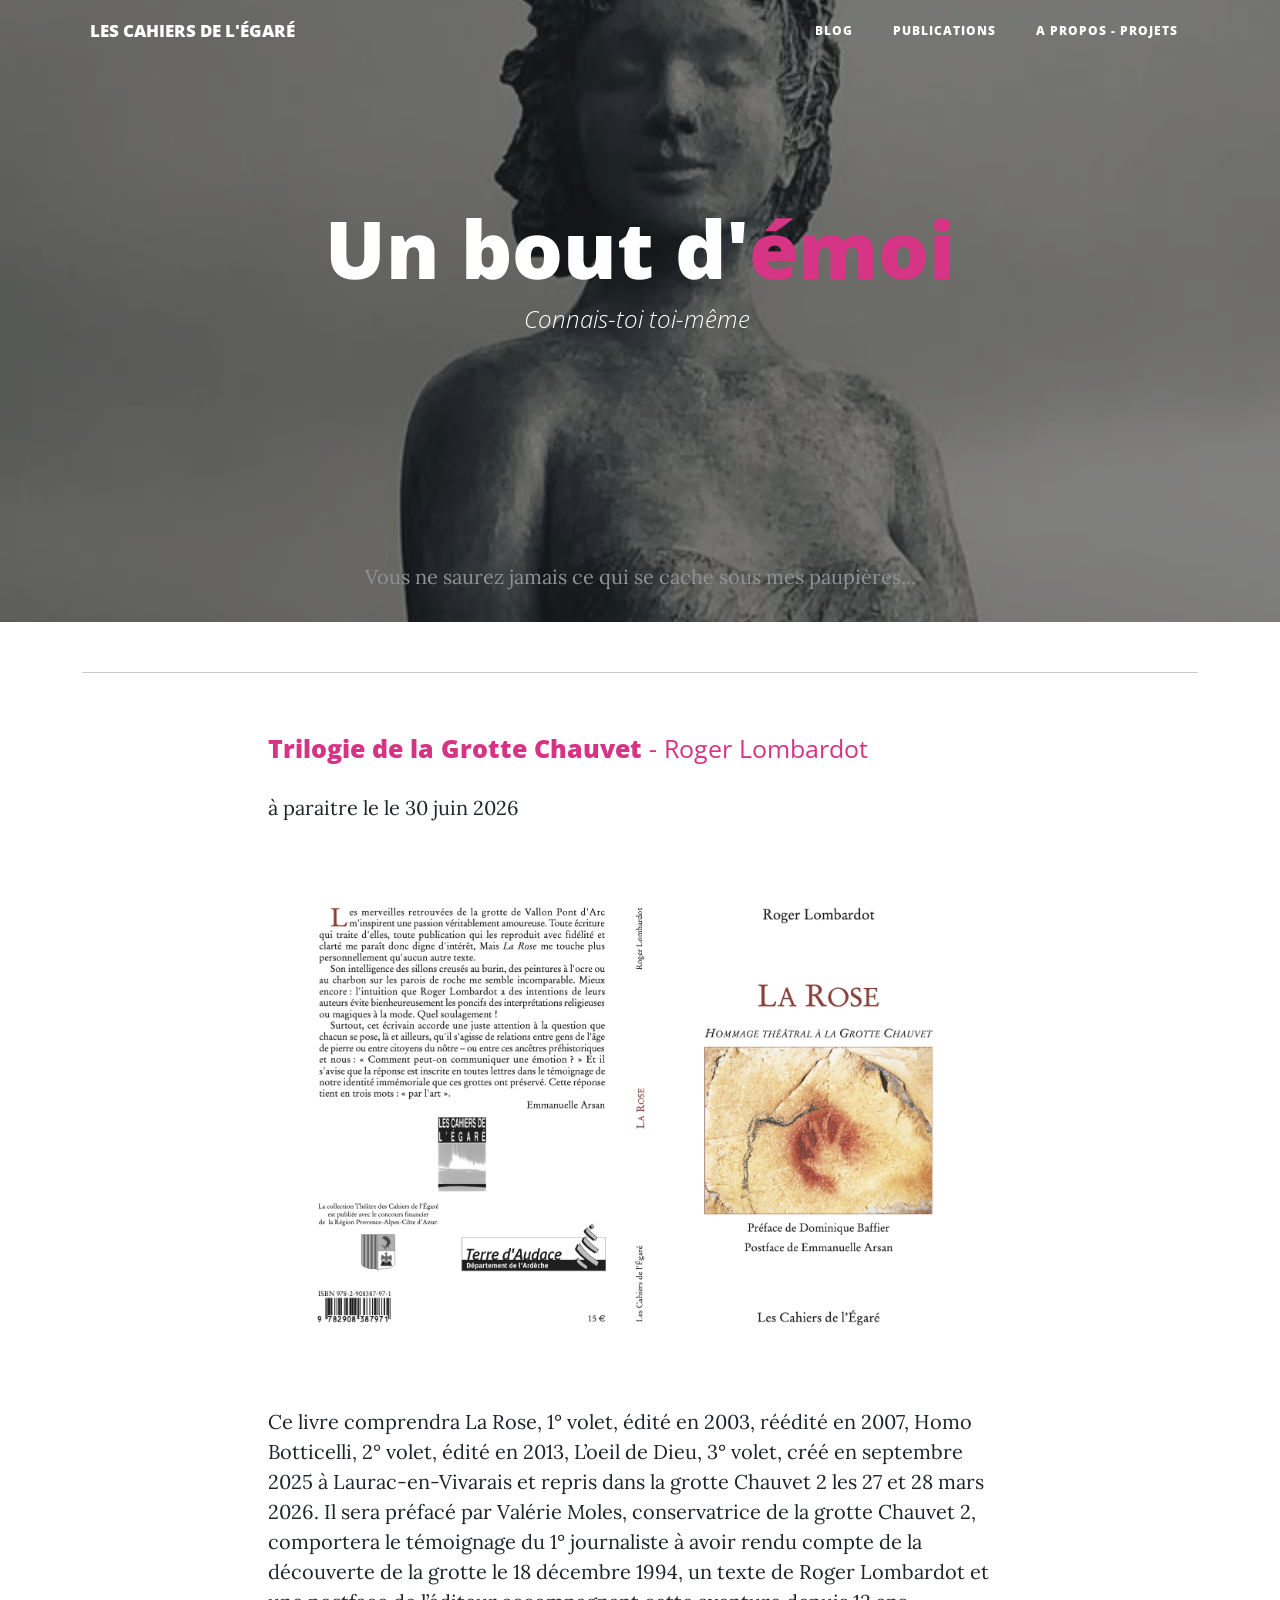
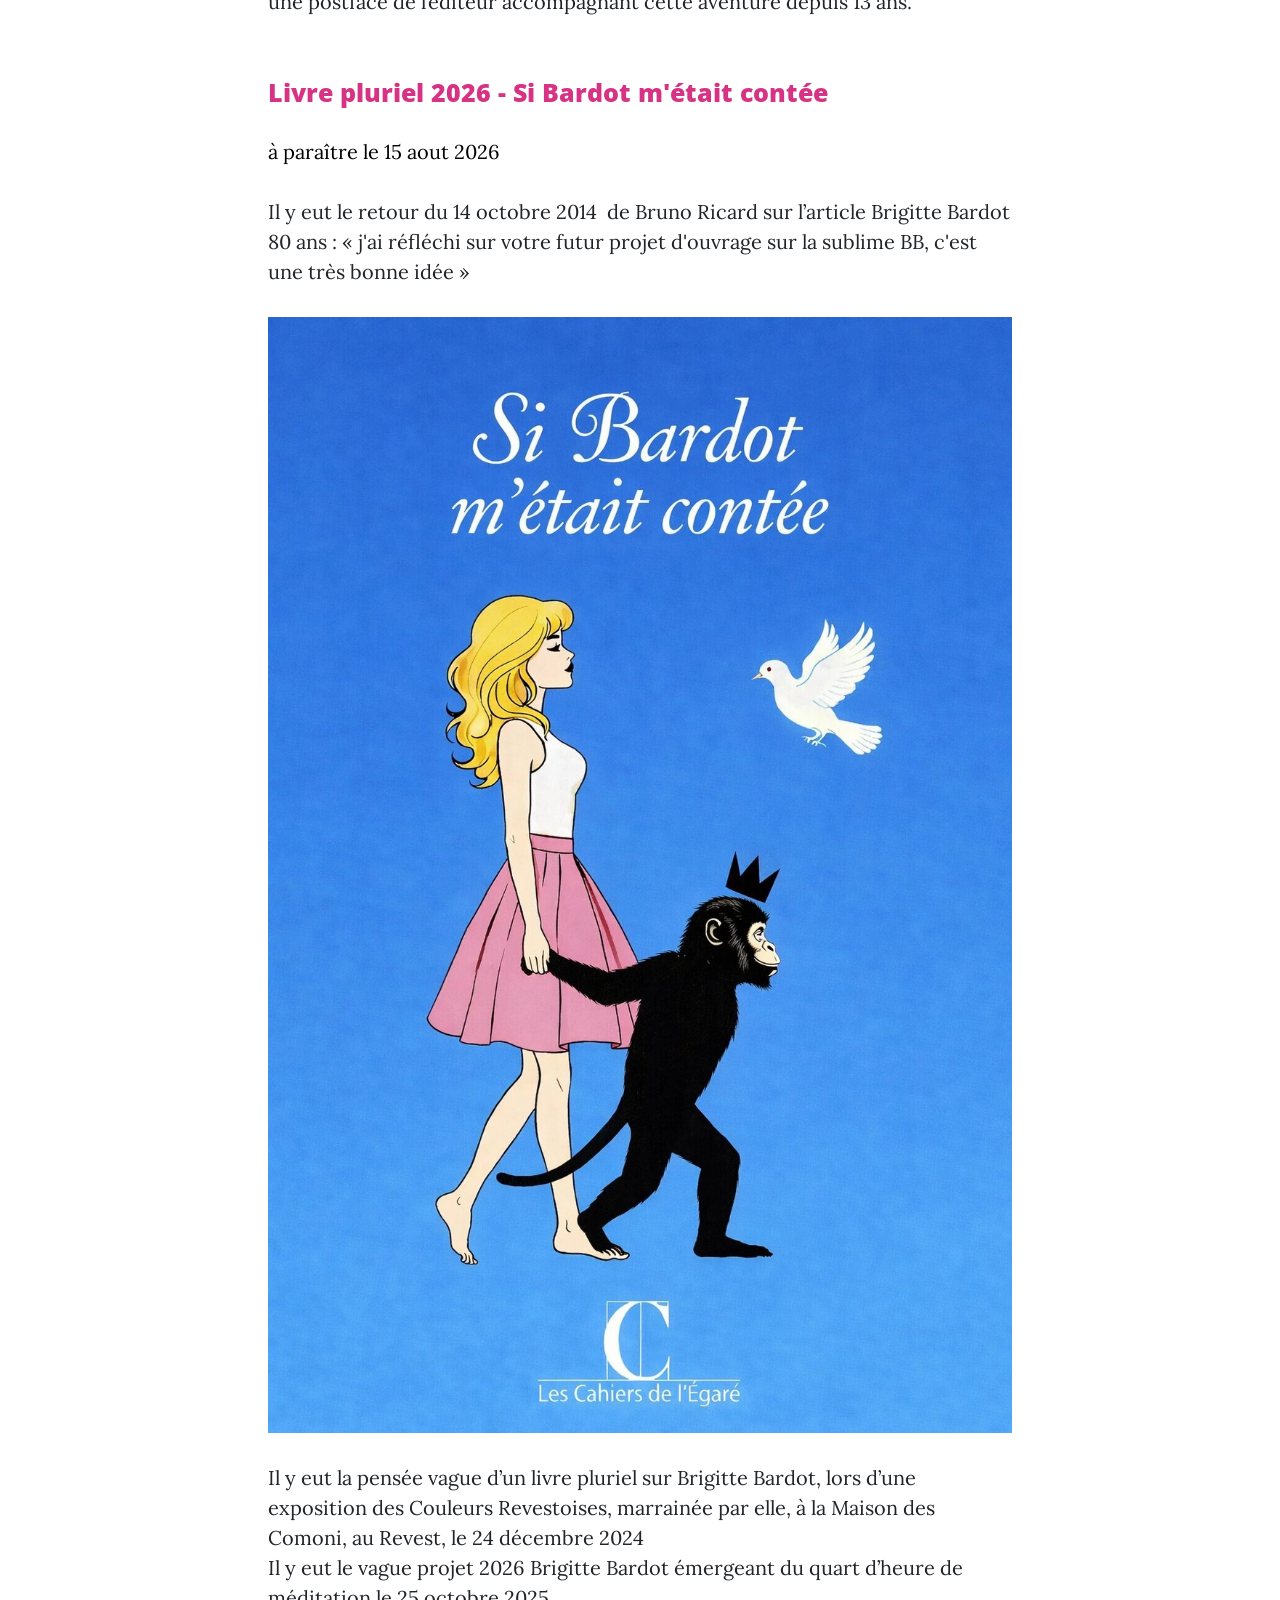
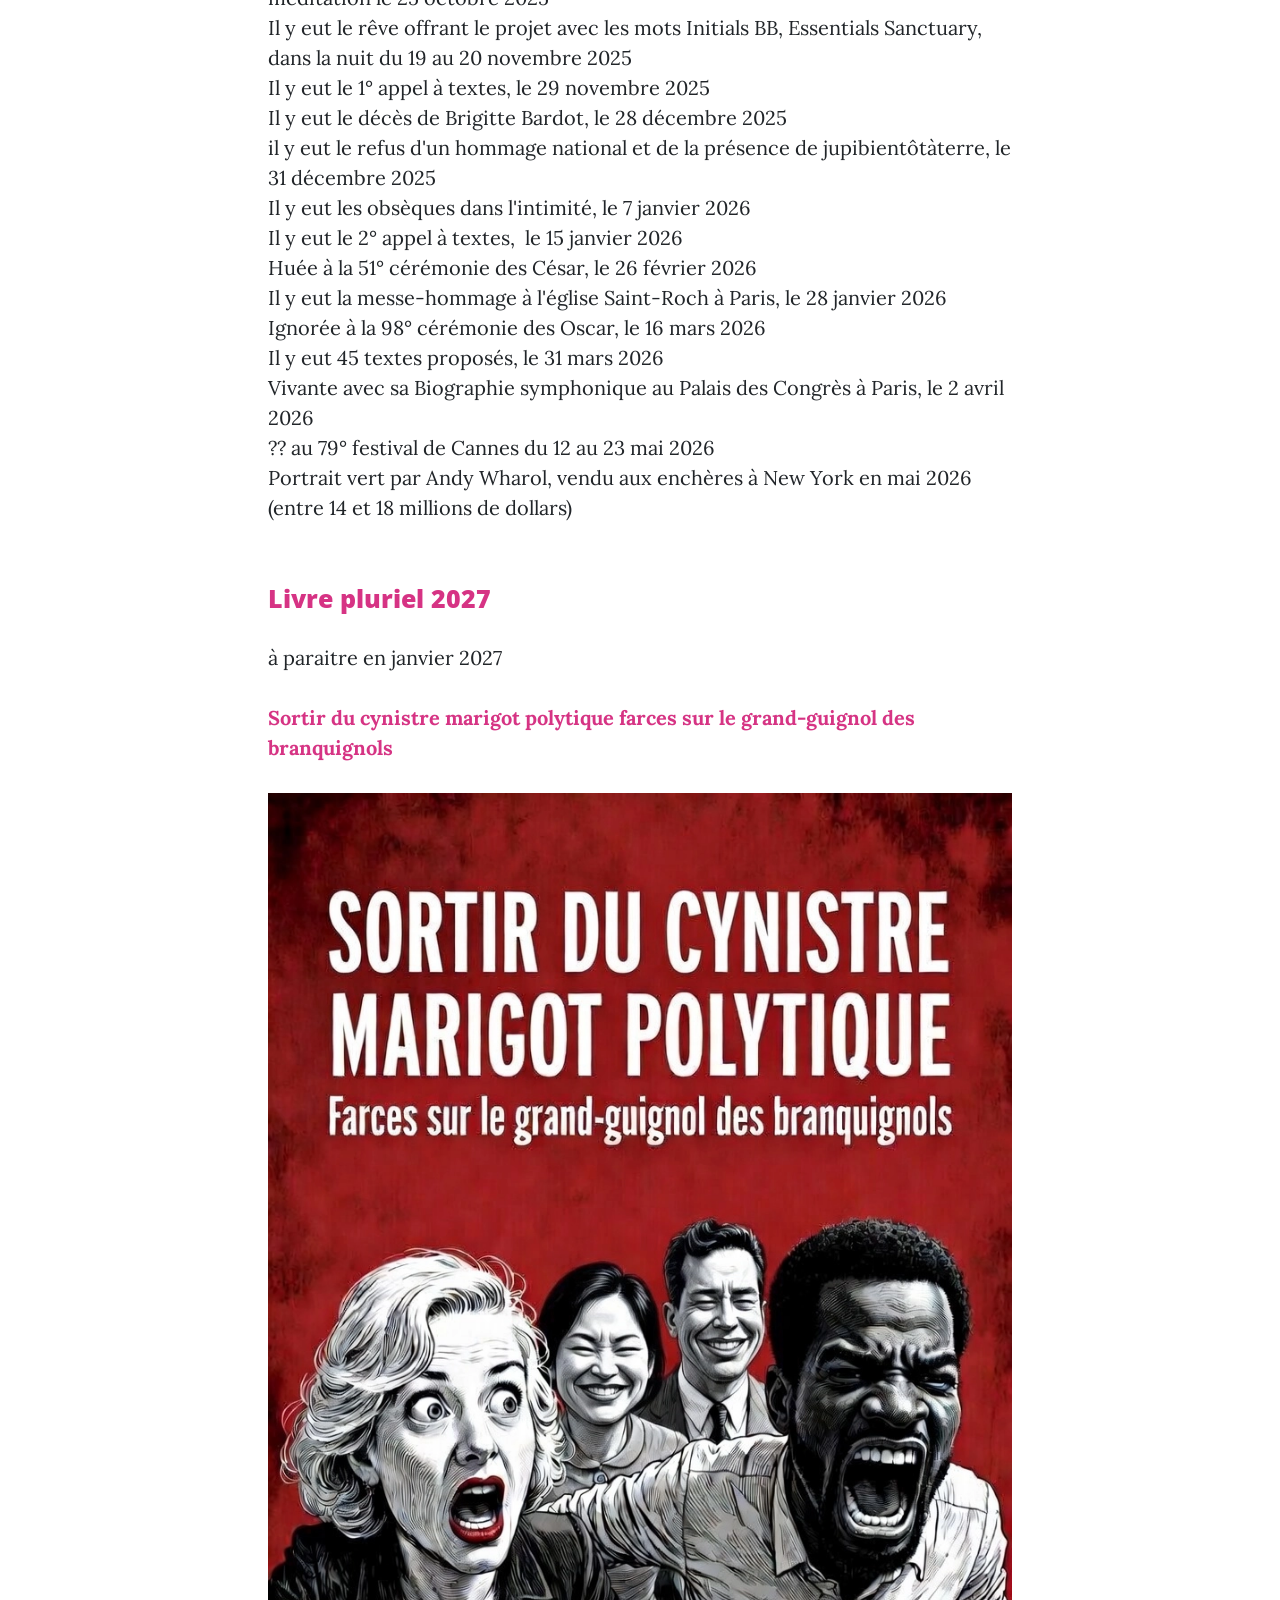
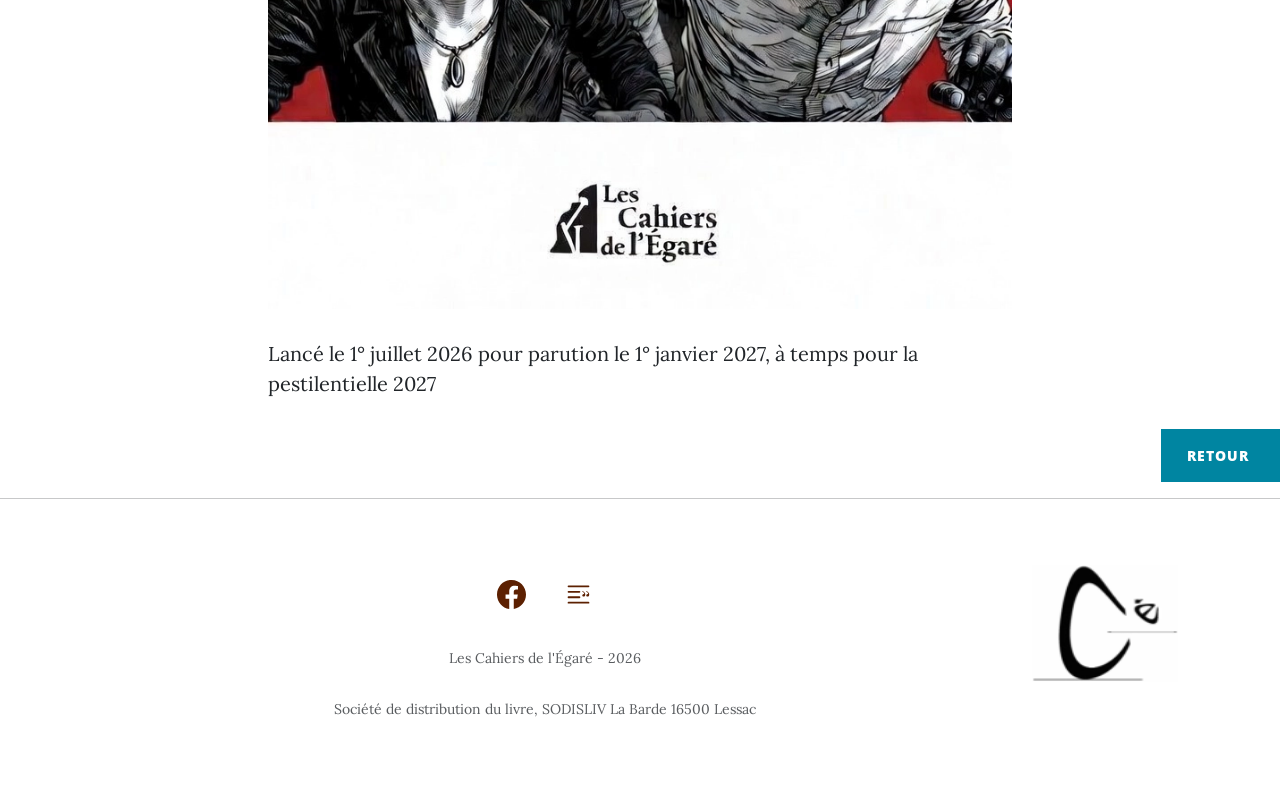
==== about-1.html @ 6542133b "Add files via upload" ====
<!DOCTYPE html>
<html data-bs-theme="light" lang="fr">

<head>
    <meta charset="utf-8">
    <meta name="viewport" content="width=device-width, initial-scale=1.0, shrink-to-fit=no">
    <title>À propos - Les Cahiers de l'Égaré</title>
    <meta name="description" content="Un bout d'émoi">
    <link rel="icon" type="image/svg+xml" sizes="161x150" href="assets/img/favicon_512.svg">
    <link rel="stylesheet" href="assets/bootstrap/css/bootstrap.min.css">
    <link rel="stylesheet" href="https://fonts.googleapis.com/css?family=Open+Sans:300italic,400italic,600italic,700italic,800italic,400,300,600,700,800&amp;display=swap">
    <link rel="stylesheet" href="https://fonts.googleapis.com/css?family=Lora:400,700,400italic,700italic&amp;display=swap">
    <link rel="stylesheet" href="assets/fonts/font-awesome.min.css">
    <link rel="stylesheet" href="assets/css/animate.min.css">
</head>

<body>
    <nav class="navbar navbar-expand-lg fixed-top" id="mainNav">
        <div class="container"><a class="navbar-brand ps-2 me-4 pe-2" href="index.html" style="width: 265px;font-size: 17px;">LES CAHIERS DE L'ÉGARÉ</a><button class="navbar-toggler" data-bs-toggle="collapse" data-bs-target="#navbarResponsive" aria-controls="navbarResponsive" aria-expanded="false" aria-label="Toggle navigation"><i class="fa fa-bars"></i></button>
            <div class="collapse navbar-collapse" id="navbarResponsive">
                <ul class="navbar-nav ms-auto">
                    <li class="nav-item"><a class="nav-link" href="/index.html"><span style="color: rgb(251, 251, 251); background-color: rgba(180, 35, 107, 0);">Blog</span></a></li>
                    <li class="nav-item"><a class="nav-link" href="/post.html"><span style="background-color: rgba(180, 35, 107, 0);">PUBLICATIONS</span></a></li>
                    <li class="nav-item"><a class="nav-link" href="/about.html"><span style="background-color: rgba(180, 35, 107, 0);">A PROPOS&nbsp;- projets</span></a></li>
                </ul>
            </div>
        </div>
    </nav>
    <header class="masthead" style="background-image: url('assets/img/apropos.webp');">
        <div class="overlay"></div>
        <div class="container">
            <div class="row">
                <div class="col-md-10 col-lg-8 position-relative mx-auto">
                    <div class="site-heading">
                        <h1>Un bout d'<span style="color: rgb(214, 52, 132);">émoi</span></h1><span class="subheading"><em>Connais-toi toi-même</em>&nbsp;</span>
                    </div>
                </div>
            </div>
            <div class="row">
                <div class="col-md-10 col-lg-8 mx-auto">
                    <p style="text-align: center;color: var(--bs-light-bg-subtle);"><span style="color: rgb(255, 255, 255);">Vous ne saurez jamais ce qui se cache sous mes paupières...</span></p>
                </div>
            </div>
        </div>
    </header>
    <div class="container">
        <hr>
        <div class="col-md-10 col-lg-8 mx-auto">
            <h2 class="section-heading" style="font-size: 25px;color: var(--bs-pink);"><strong>Trilogie de la Grotte Chauvet </strong><span style="font-weight: normal !important;">-&nbsp;Roger Lombardot</span></h2>
            <p>à paraitre le le 30 juin 2026</p><a href="#"><img class="img-fluid" src="assets/img/larose.webp"></a>
            <p>Ce livre comprendra La Rose, 1° volet, édité en 2003, réédité en 2007, Homo Botticelli, 2° volet, édité en 2013, L’oeil de Dieu, 3° volet, créé en septembre 2025 à Laurac-en-Vivarais et repris dans la grotte Chauvet 2 les 27 et 28 mars 2026. Il sera préfacé par Valérie Moles, conservatrice de la grotte Chauvet 2, comportera le témoignage du 1° journaliste à avoir rendu compte de la découverte de la grotte le 18 décembre 1994, un texte de Roger Lombardot et une postface de l’éditeur accompagnant cette aventure depuis 13 ans.</p>
        </div>
        <div class="col-md-10 col-lg-8 mx-auto">
            <h2 class="section-heading" style="font-size: 25px;color: var(--bs-pink);"><strong>Livre pluriel 2026 -&nbsp;Si Bardot m'était contée</strong></h2>
            <p><span style="color: rgb(0, 0, 0);">à paraître le 15 aout 2026</span></p>
            <p>Il y eut le retour du 14 octobre 2014&nbsp; de Bruno Ricard sur l’article Brigitte Bardot 80 ans : « j'ai réfléchi sur votre futur projet d'ouvrage sur la sublime BB, c'est une très bonne idée »</p><a href="#"><img class="img-fluid" src="assets/img/sibardotmetaitcontee.webp"></a>
            <p>Il y eut la pensée vague d’un livre pluriel sur Brigitte Bardot, lors d’une exposition des Couleurs Revestoises, marrainée par elle, à la Maison des Comoni, au Revest, le 24 décembre 2024<br>Il y eut le vague projet 2026 Brigitte Bardot émergeant du quart d’heure de méditation le 25 octobre 2025<br>Il y eut le rêve offrant le projet avec les mots Initials BB, Essentials Sanctuary, dans la nuit du 19 au 20 novembre 2025&nbsp;<br>Il y eut le 1° appel à textes, le 29 novembre 2025<br>Il y eut le décès de Brigitte Bardot, le 28 décembre 2025<br>il y eut le refus d'un hommage national et de la présence de jupibientôtàterre, le 31 décembre 2025<br>Il y eut les obsèques dans l'intimité, le 7 janvier 2026<br>Il y eut le 2° appel à textes,&nbsp; le 15 janvier 2026<br>Huée à la 51° cérémonie des César, le 26 février 2026<br>Il y eut la messe-hommage à l'église Saint-Roch à Paris, le 28 janvier 2026<br>Ignorée à la 98° cérémonie des Oscar, le 16 mars 2026<br>Il y eut 45 textes proposés, le 31 mars 2026<br>Vivante avec sa Biographie symphonique au Palais des Congrès à Paris, le 2 avril 2026<br>?? au 79° festival de Cannes du 12 au 23 mai 2026<br>Portrait vert par Andy Wharol, vendu aux enchères à New York en mai 2026 (entre 14 et 18 millions de dollars)</p>
        </div>
        <div class="col-md-10 col-lg-8 mx-auto">
            <h2 class="section-heading" style="font-size: 25px;color: var(--bs-pink);"><strong>Livre pluriel 2027&nbsp;&nbsp;</strong></h2>
            <p>à paraitre en janvier 2027</p>
            <p><strong><span style="color: rgb(214, 52, 132);">Sortir du cynistre marigot polytique&nbsp;farces sur le grand-guignol des branquignols</span></strong></p><a href="#"><img class="img-fluid" src="assets/img/farces4.webp"></a>
            <p>Lancé le 1° juillet 2026 pour parution le 1° janvier 2027, à temps pour la pestilentielle 2027</p>
        </div>
    </div>
    <div class="clearfix"><a class="btn btn-primary float-end" role="button" href="about.html">RETOUR&nbsp;</a></div>
    <hr>
    <footer>
        <div class="container">
            <div class="row">
                <div class="col-md-10 col-lg-8 mx-auto">
                    <ul class="list-inline text-center">
                        <li class="list-inline-item"><span class="fa-stack fa-lg"><a data-bss-hover-animate="flash" style="font-size:29px;color:#5c2001;background-color:rgba(255,255,255,0.36);" href="https://www.facebook.com/groups/255850827928567"><svg class="bi bi-facebook" xmlns="http://www.w3.org/2000/svg" width="1em" height="1em" fill="currentColor" viewBox="0 0 16 16" style="color:#5c2001;background-color:rgba(239,134,48,0);">
                                        <path d="M16 8.049c0-4.446-3.582-8.05-8-8.05C3.58 0-.002 3.603-.002 8.05c0 4.017 2.926 7.347 6.75 7.951v-5.625h-2.03V8.05H6.75V6.275c0-2.017 1.195-3.131 3.022-3.131.876 0 1.791.157 1.791.157v1.98h-1.009c-.993 0-1.303.621-1.303 1.258v1.51h2.218l-.354 2.326H9.25V16c3.824-.604 6.75-3.934 6.75-7.951"></path>
                                    </svg></a></span></li>
                        <li class="list-inline-item"><span class="fa-stack fa-lg"><a data-bss-hover-animate="flash" style="font-size:29px;color:#5c2001;background-color:rgba(255,255,255,0.36);" href="https://cahiersegare.over-blog.com" data-bs-target="https://cahiersegare.over-blog.com"><svg class="bi bi-blockquote-right" xmlns="http://www.w3.org/2000/svg" width="1em" height="1em" fill="currentColor" viewBox="0 0 16 16" style="color:#5c2001;background-color:rgba(239,134,48,0);">
                                        <path d="M2.5 3a.5.5 0 0 0 0 1h11a.5.5 0 0 0 0-1zm0 3a.5.5 0 0 0 0 1h6a.5.5 0 0 0 0-1zm0 3a.5.5 0 0 0 0 1h6a.5.5 0 0 0 0-1zm0 3a.5.5 0 0 0 0 1h11a.5.5 0 0 0 0-1zm10.113-5.373a7 7 0 0 0-.445-.275l.21-.352q.183.111.452.287.27.176.51.428.234.246.398.562.164.31.164.692 0 .54-.216.873-.217.328-.721.328-.322 0-.504-.211a.7.7 0 0 1-.188-.463q0-.345.211-.521.205-.182.569-.182h.281a1.7 1.7 0 0 0-.123-.498 1.4 1.4 0 0 0-.252-.37 2 2 0 0 0-.346-.298m-2.168 0A7 7 0 0 0 10 6.352L10.21 6q.183.111.452.287.27.176.51.428.234.246.398.562.164.31.164.692 0 .54-.216.873-.217.328-.721.328-.322 0-.504-.211a.7.7 0 0 1-.188-.463q0-.345.211-.521.206-.182.569-.182h.281a1.8 1.8 0 0 0-.117-.492 1.4 1.4 0 0 0-.258-.375 2 2 0 0 0-.346-.3z"></path>
                                    </svg></a></span></li>
                    </ul>
                    <p class="text-muted copyright">Les Cahiers de l'Égaré - 2026</p>
                    <p class="text-muted copyright">Société de distribution du livre, SODISLIV La Barde 16500 Lessac</p>
                </div>
                <div class="col col-lg-2"><img width="146" height="117" src="assets/img/logo.webp"></div>
            </div>
        </div>
    </footer>
    <script src="assets/bootstrap/js/bootstrap.min.js"></script>
    <script src="assets/js/bs-init.js"></script>
    <script src="assets/js/clean-blog.js"></script>
</body>

</html>
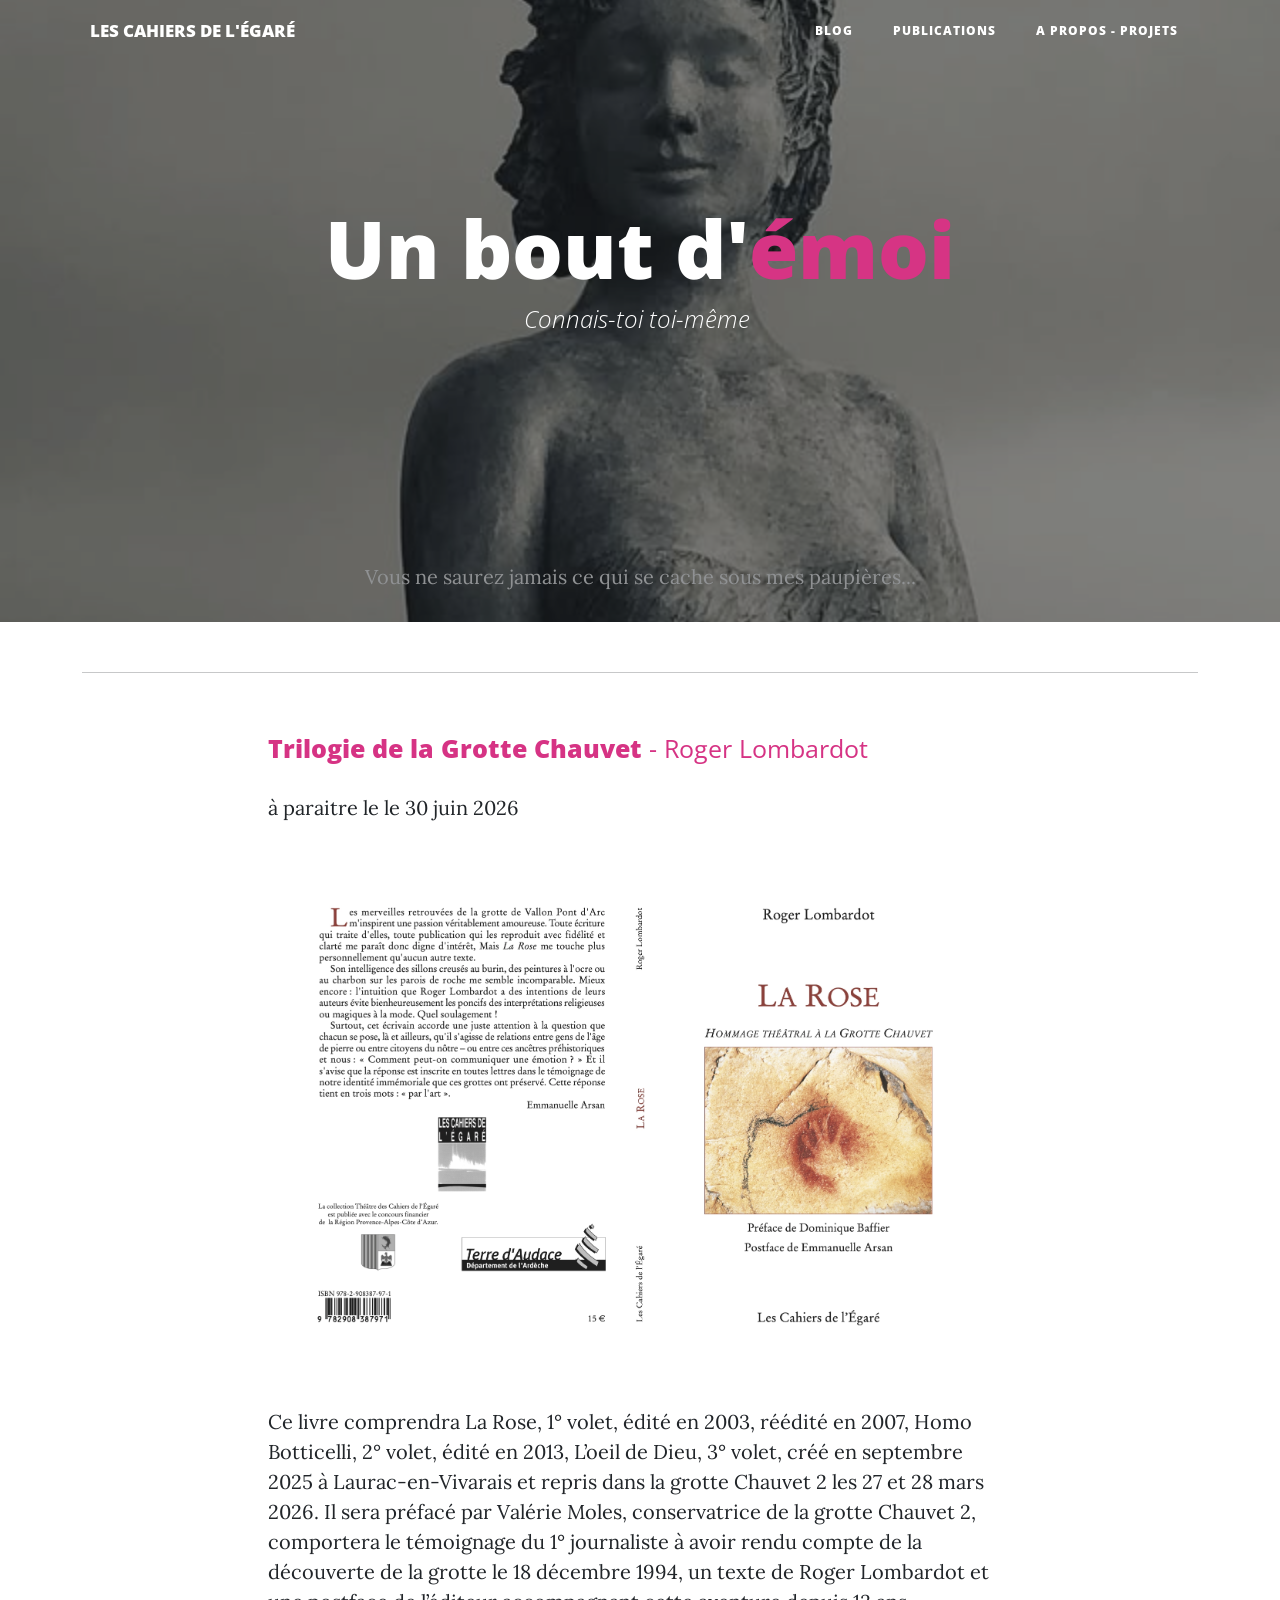
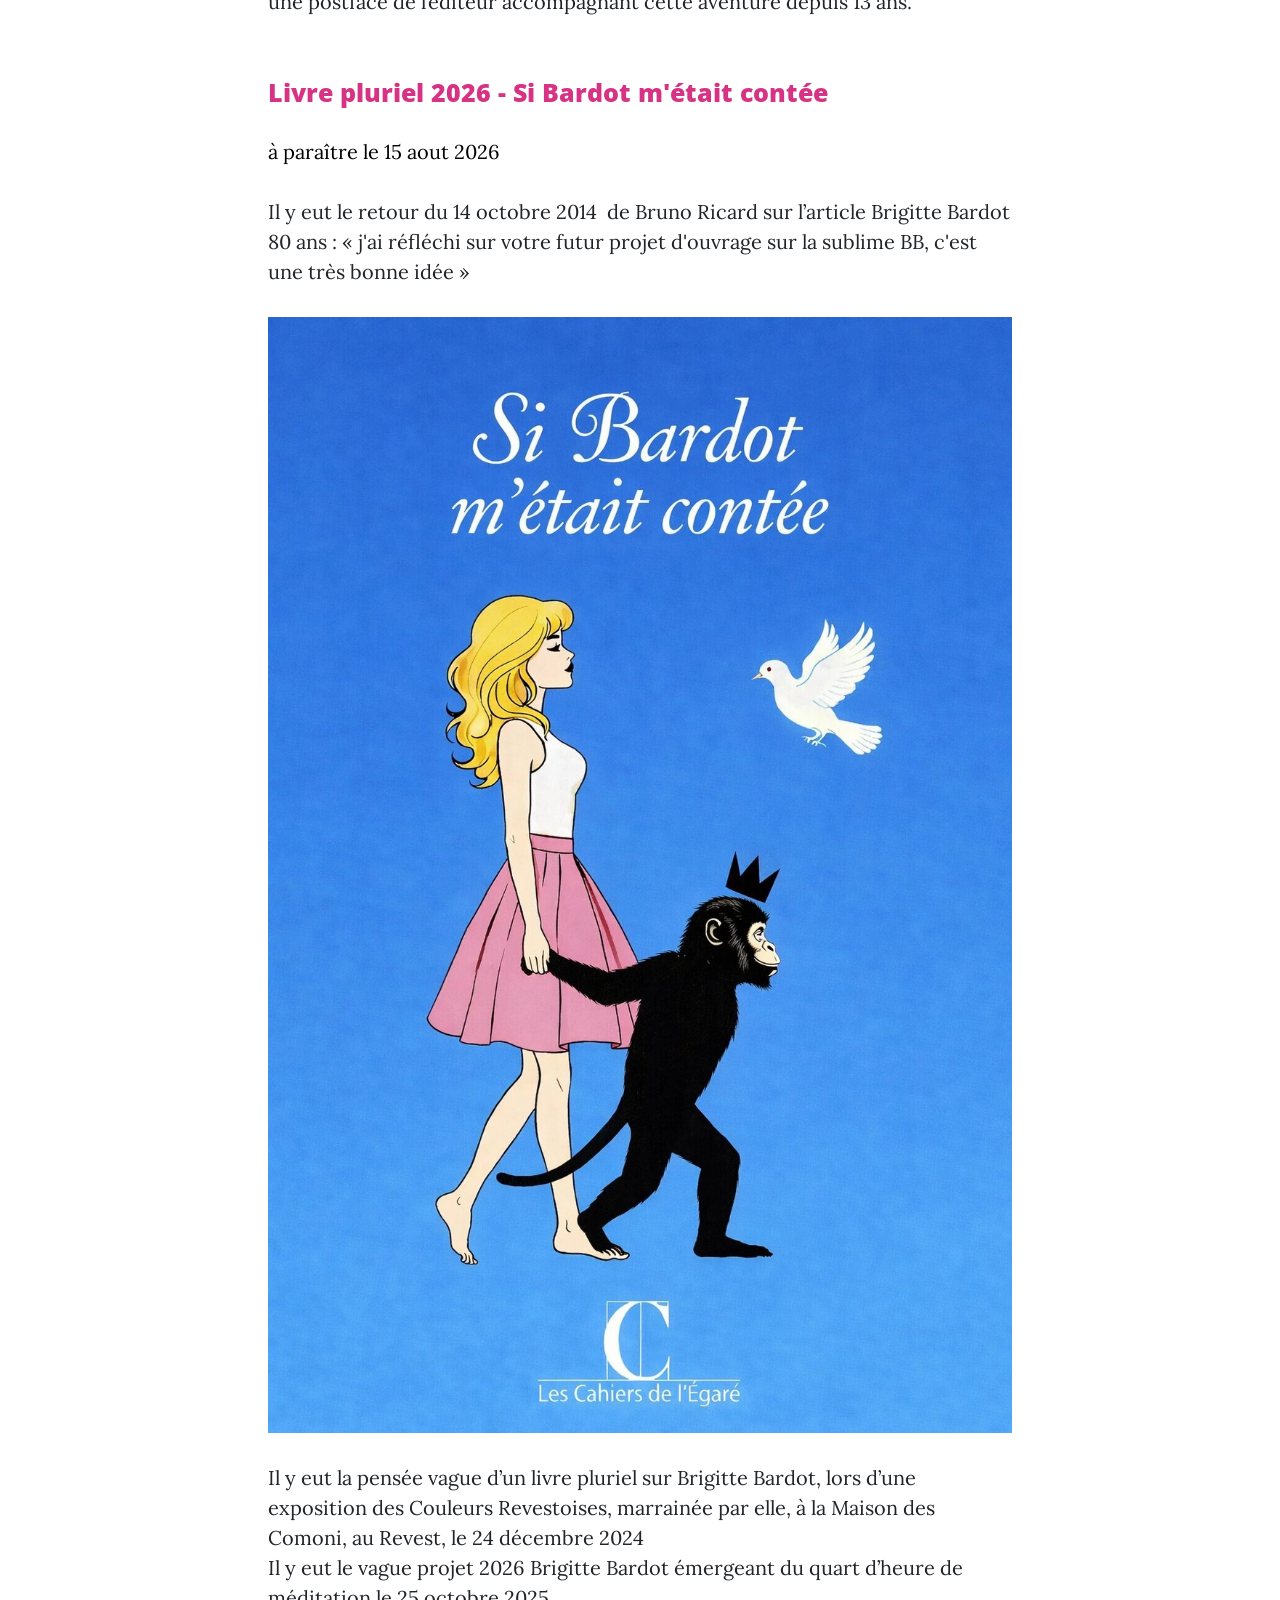
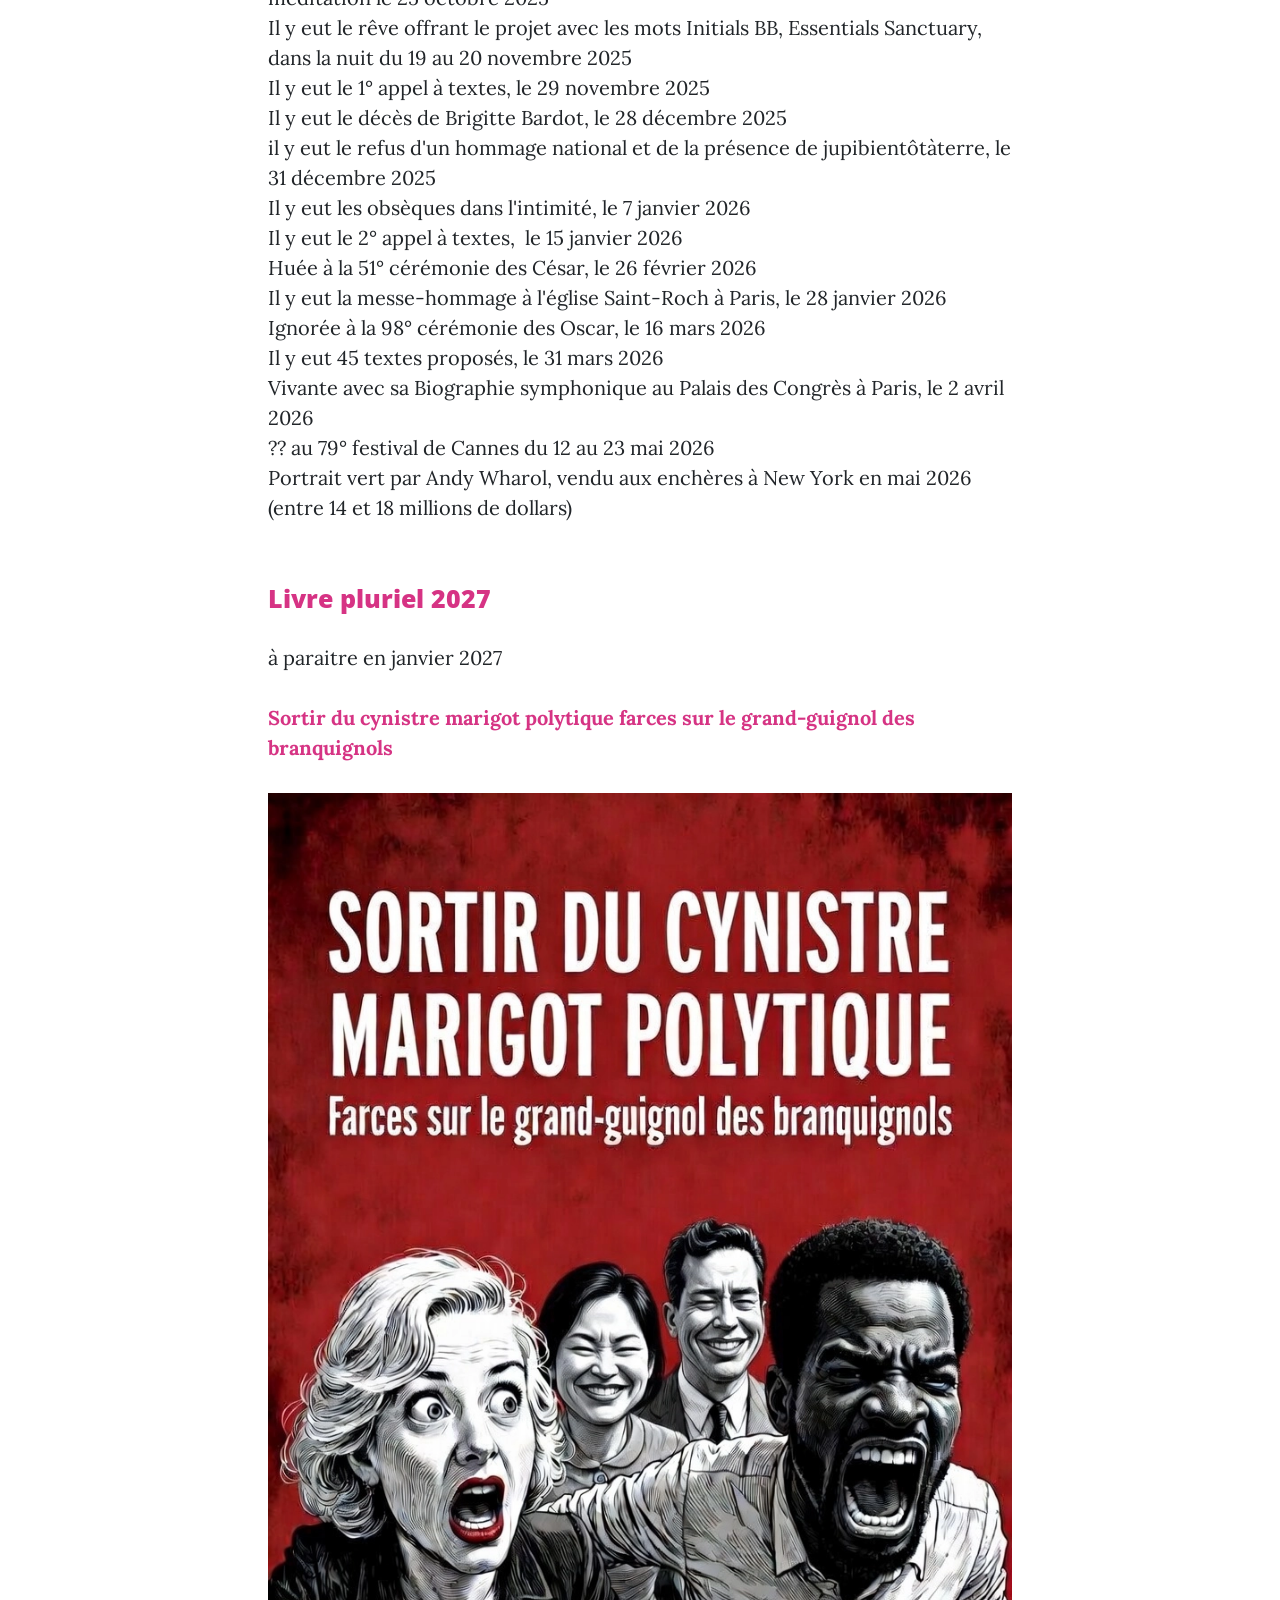
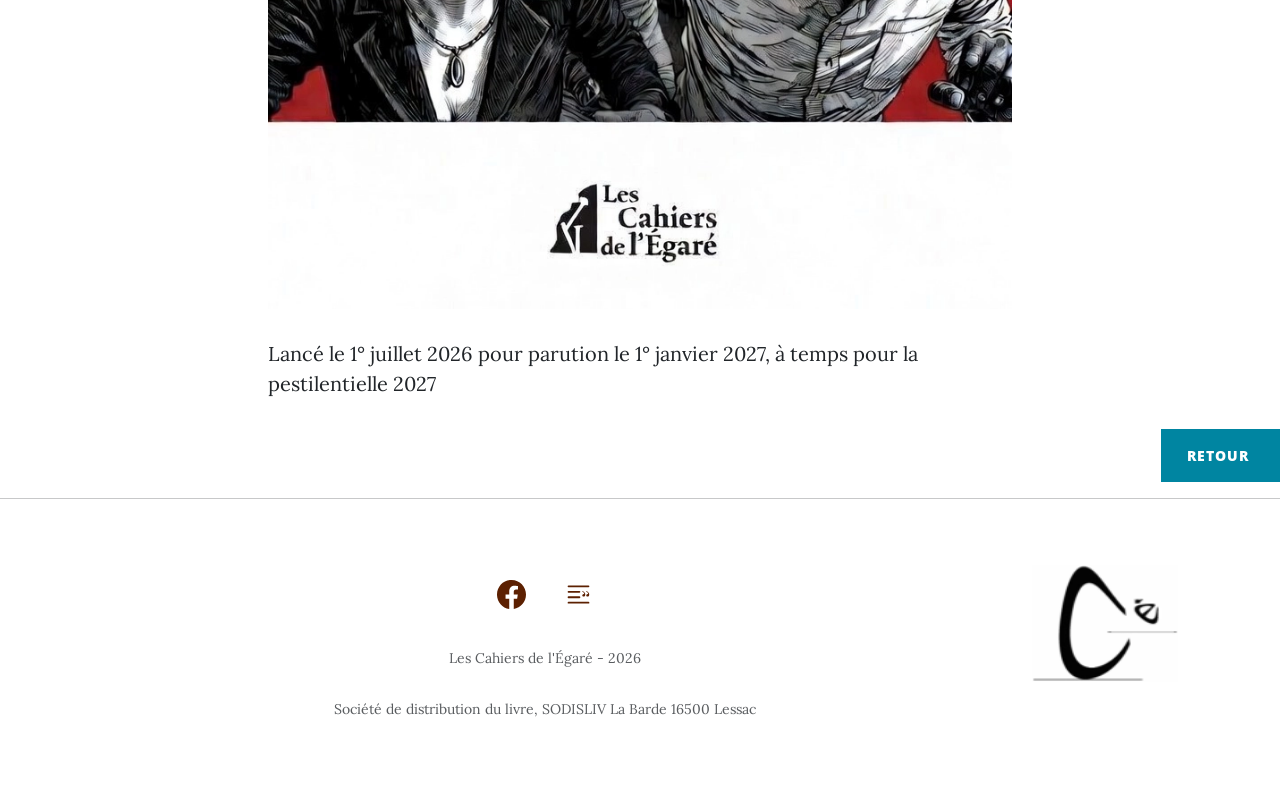
==== commit e9c2ec22: "Update about-1.html" ====
--- a/about-1.html
+++ b/about-1.html
@@ -19,7 +19,7 @@
         <div class="container"><a class="navbar-brand ps-2 me-4 pe-2" href="index.html" style="width: 265px;font-size: 17px;">LES CAHIERS DE L'ÉGARÉ</a><button class="navbar-toggler" data-bs-toggle="collapse" data-bs-target="#navbarResponsive" aria-controls="navbarResponsive" aria-expanded="false" aria-label="Toggle navigation"><i class="fa fa-bars"></i></button>
             <div class="collapse navbar-collapse" id="navbarResponsive">
                 <ul class="navbar-nav ms-auto">
-                    <li class="nav-item"><a class="nav-link" href="/index.html"><span style="color: rgb(251, 251, 251); background-color: rgba(180, 35, 107, 0);">Blog</span></a></li>
+                    <li class="nav-item"><a class="nav-link" href="/index.html"><span style="background-color: rgba(180, 35, 107, 0);">Blog</span></a></li>
                     <li class="nav-item"><a class="nav-link" href="/post.html"><span style="background-color: rgba(180, 35, 107, 0);">PUBLICATIONS</span></a></li>
                     <li class="nav-item"><a class="nav-link" href="/about.html"><span style="background-color: rgba(180, 35, 107, 0);">A PROPOS&nbsp;- projets</span></a></li>
                 </ul>
@@ -89,4 +89,4 @@
     <script src="assets/js/clean-blog.js"></script>
 </body>
 
-</html>+</html>
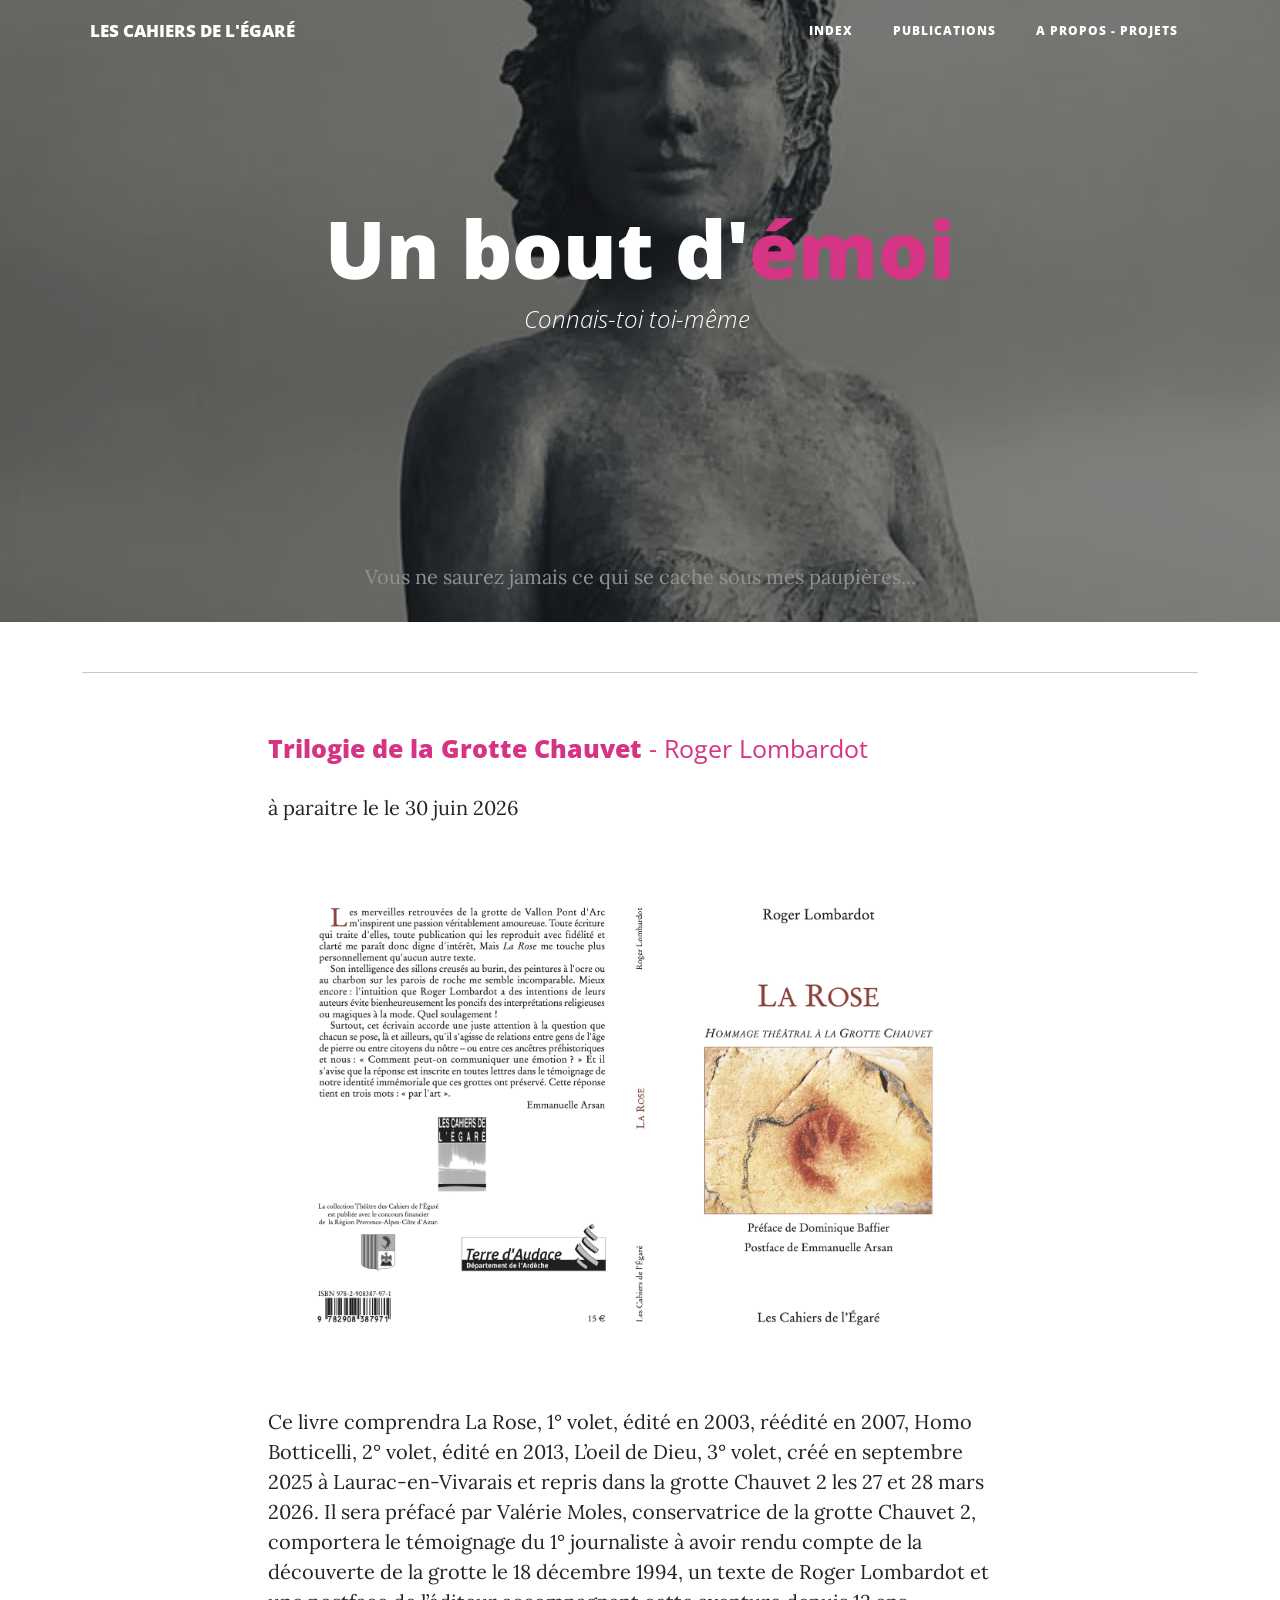
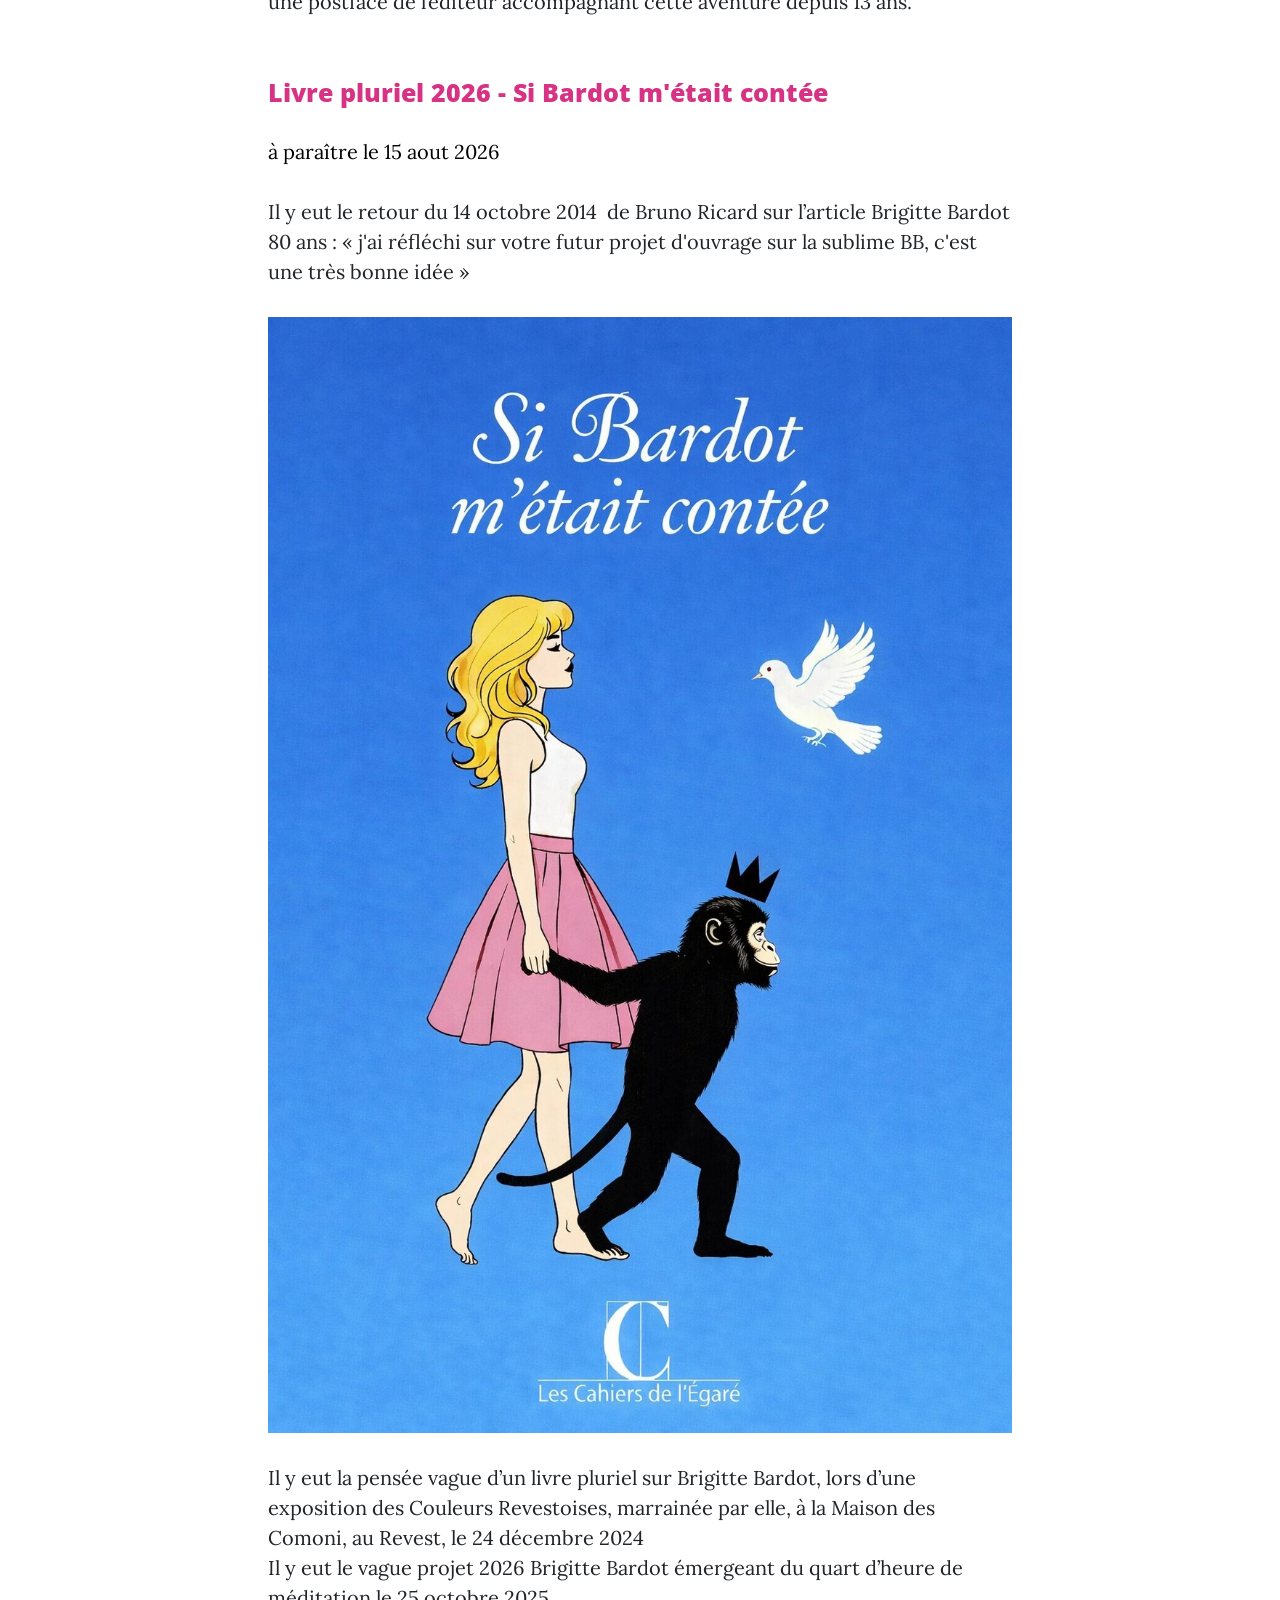
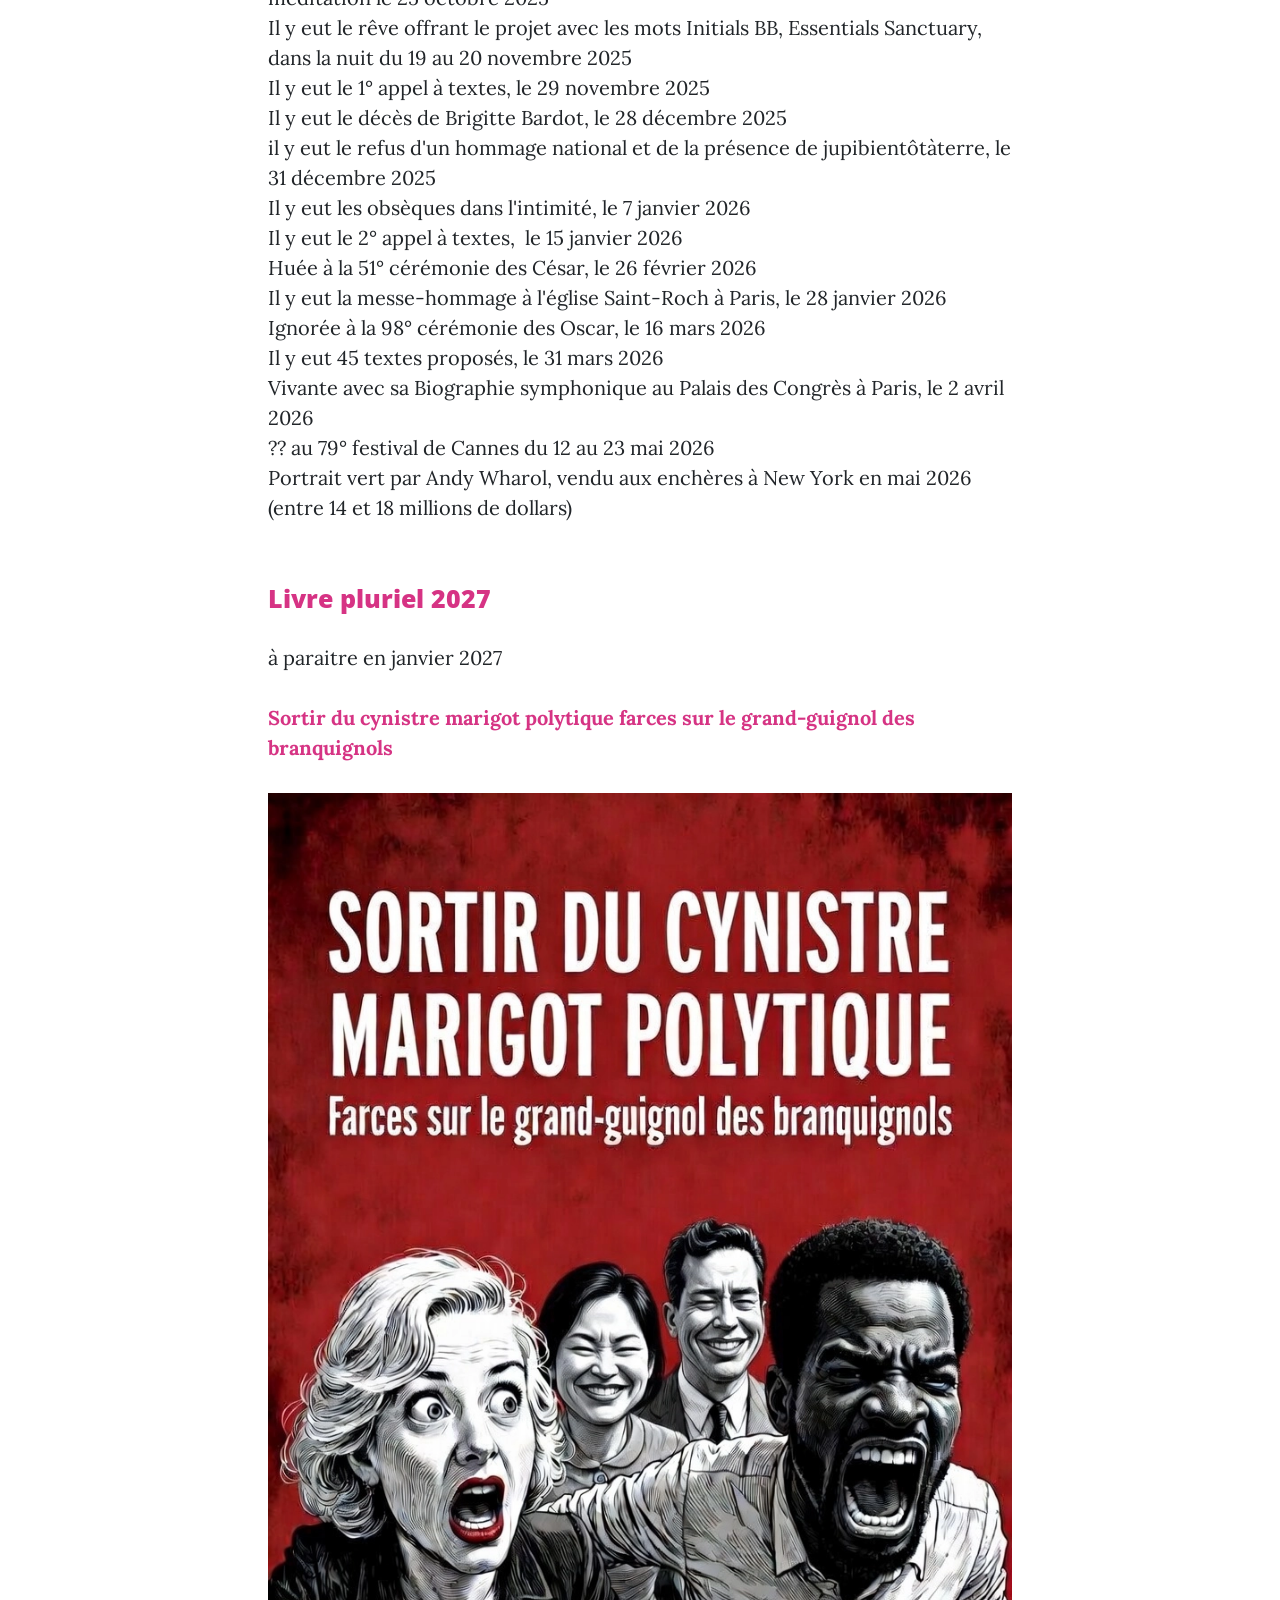
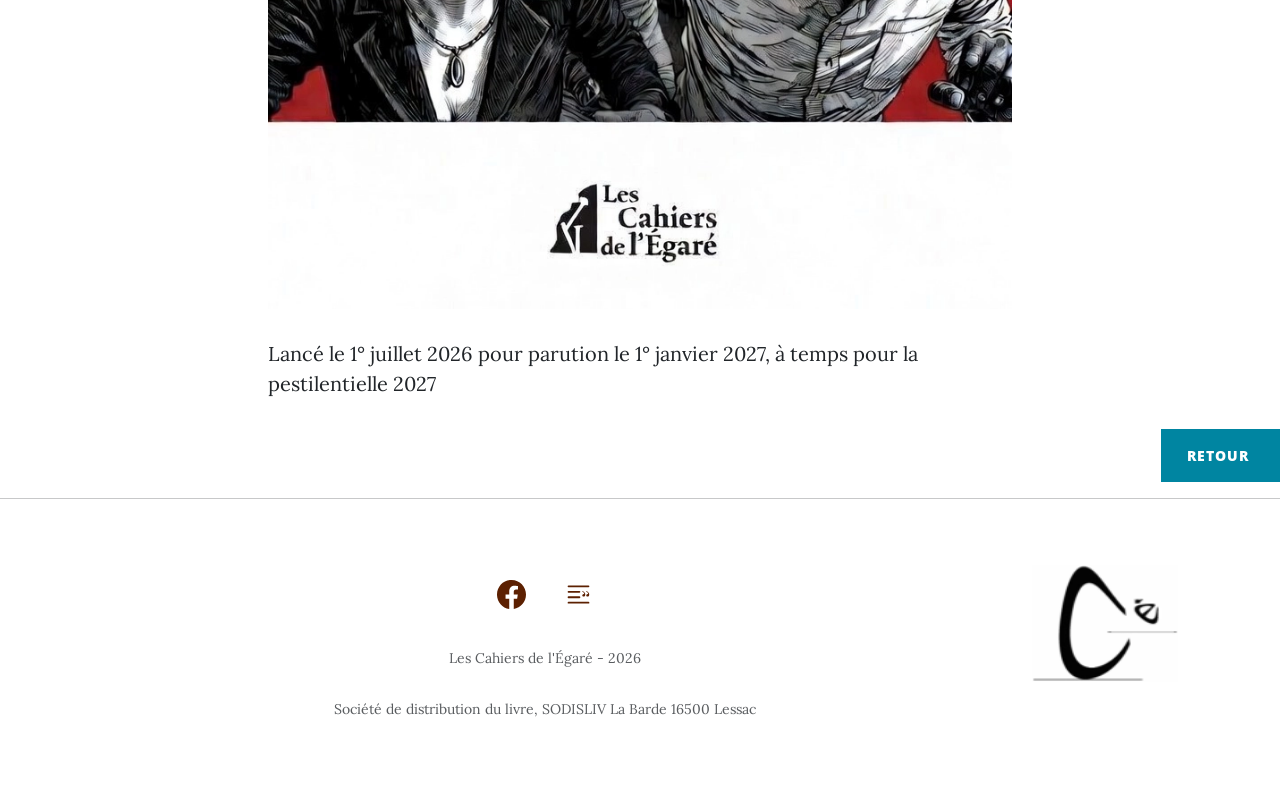
==== commit 662ca0cc: "Add files via upload" ====
--- a/about-1.html
+++ b/about-1.html
@@ -10,6 +10,7 @@
     <link rel="stylesheet" href="assets/bootstrap/css/bootstrap.min.css">
     <link rel="stylesheet" href="https://fonts.googleapis.com/css?family=Open+Sans:300italic,400italic,600italic,700italic,800italic,400,300,600,700,800&amp;display=swap">
     <link rel="stylesheet" href="https://fonts.googleapis.com/css?family=Lora:400,700,400italic,700italic&amp;display=swap">
+    <link rel="stylesheet" href="https://fonts.googleapis.com/css?family=Advent+Pro&amp;display=swap">
     <link rel="stylesheet" href="assets/fonts/font-awesome.min.css">
     <link rel="stylesheet" href="assets/css/animate.min.css">
 </head>
@@ -19,7 +20,7 @@
         <div class="container"><a class="navbar-brand ps-2 me-4 pe-2" href="index.html" style="width: 265px;font-size: 17px;">LES CAHIERS DE L'ÉGARÉ</a><button class="navbar-toggler" data-bs-toggle="collapse" data-bs-target="#navbarResponsive" aria-controls="navbarResponsive" aria-expanded="false" aria-label="Toggle navigation"><i class="fa fa-bars"></i></button>
             <div class="collapse navbar-collapse" id="navbarResponsive">
                 <ul class="navbar-nav ms-auto">
-                    <li class="nav-item"><a class="nav-link" href="/index.html"><span style="background-color: rgba(180, 35, 107, 0);">Blog</span></a></li>
+                    <li class="nav-item"><a class="nav-link" href="/index.html">INDEX</a></li>
                     <li class="nav-item"><a class="nav-link" href="/post.html"><span style="background-color: rgba(180, 35, 107, 0);">PUBLICATIONS</span></a></li>
                     <li class="nav-item"><a class="nav-link" href="/about.html"><span style="background-color: rgba(180, 35, 107, 0);">A PROPOS&nbsp;- projets</span></a></li>
                 </ul>
@@ -89,4 +90,4 @@
     <script src="assets/js/clean-blog.js"></script>
 </body>
 
-</html>
+</html>
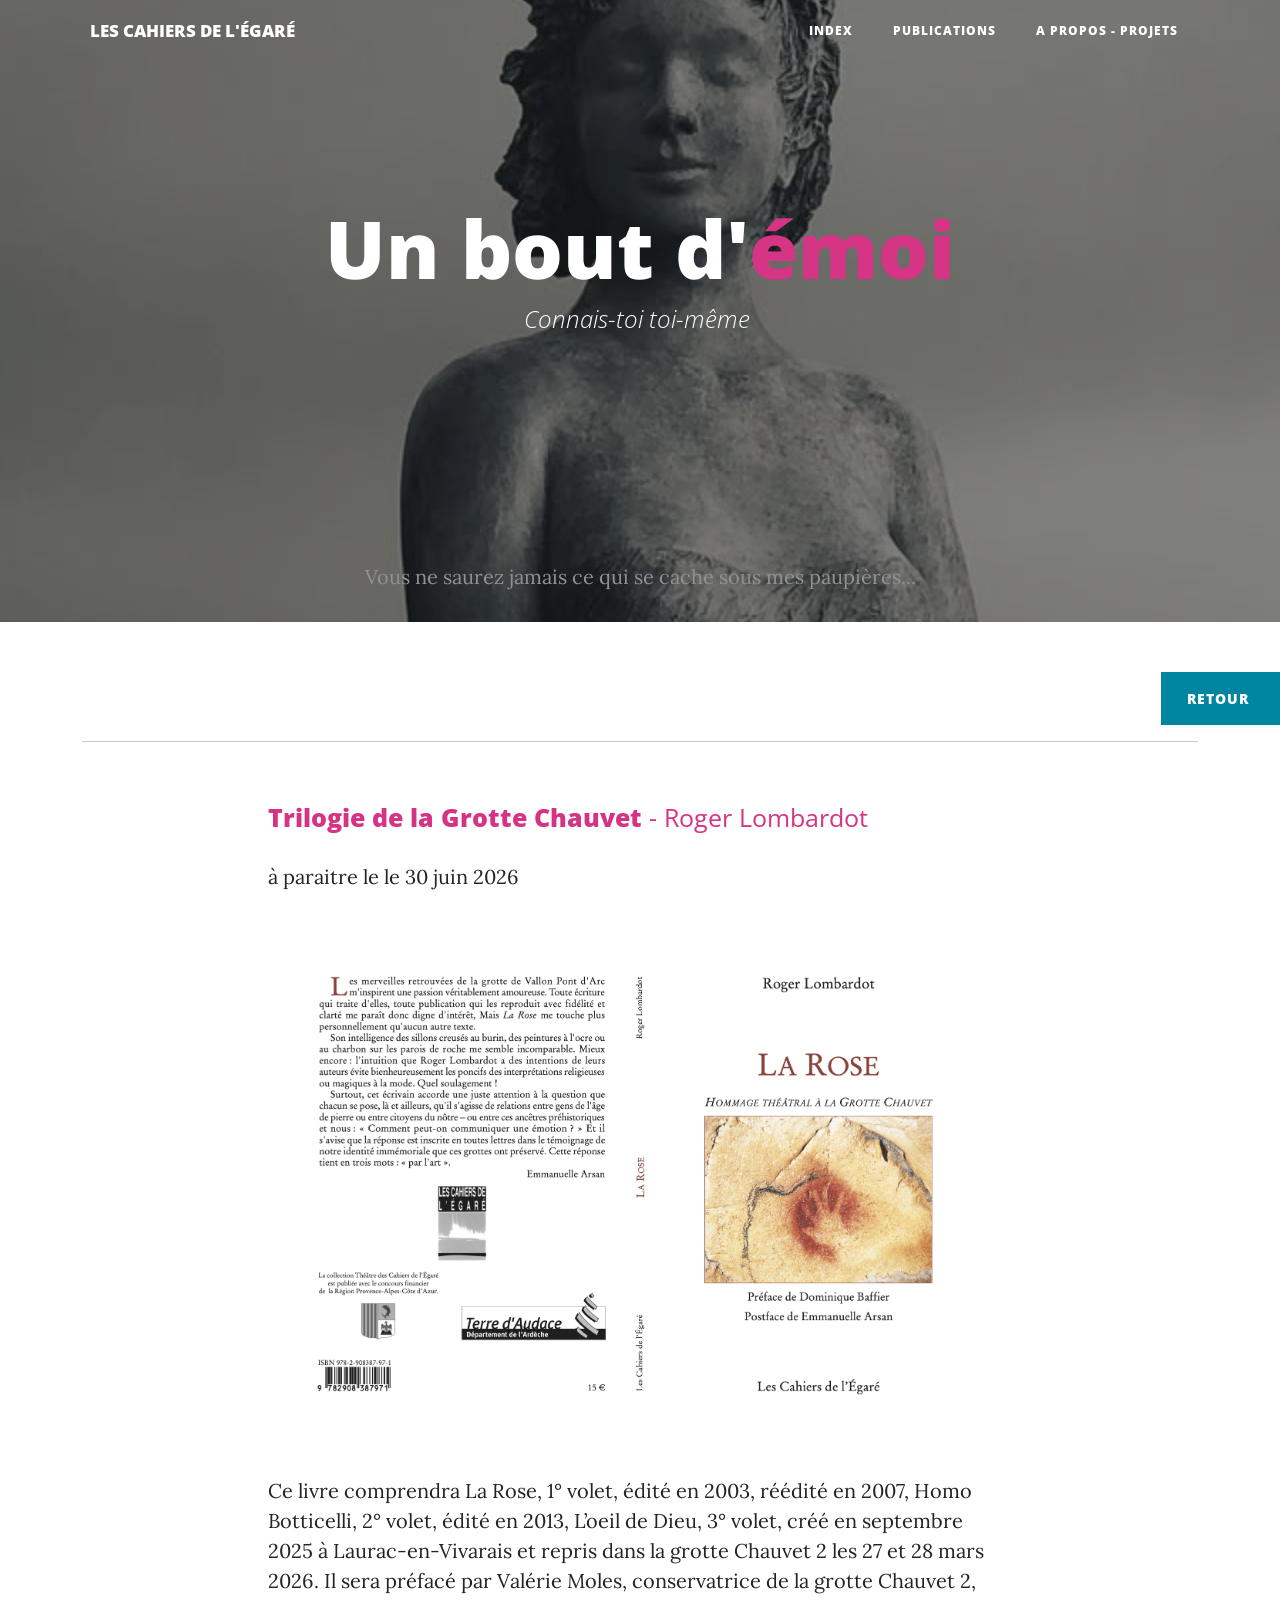
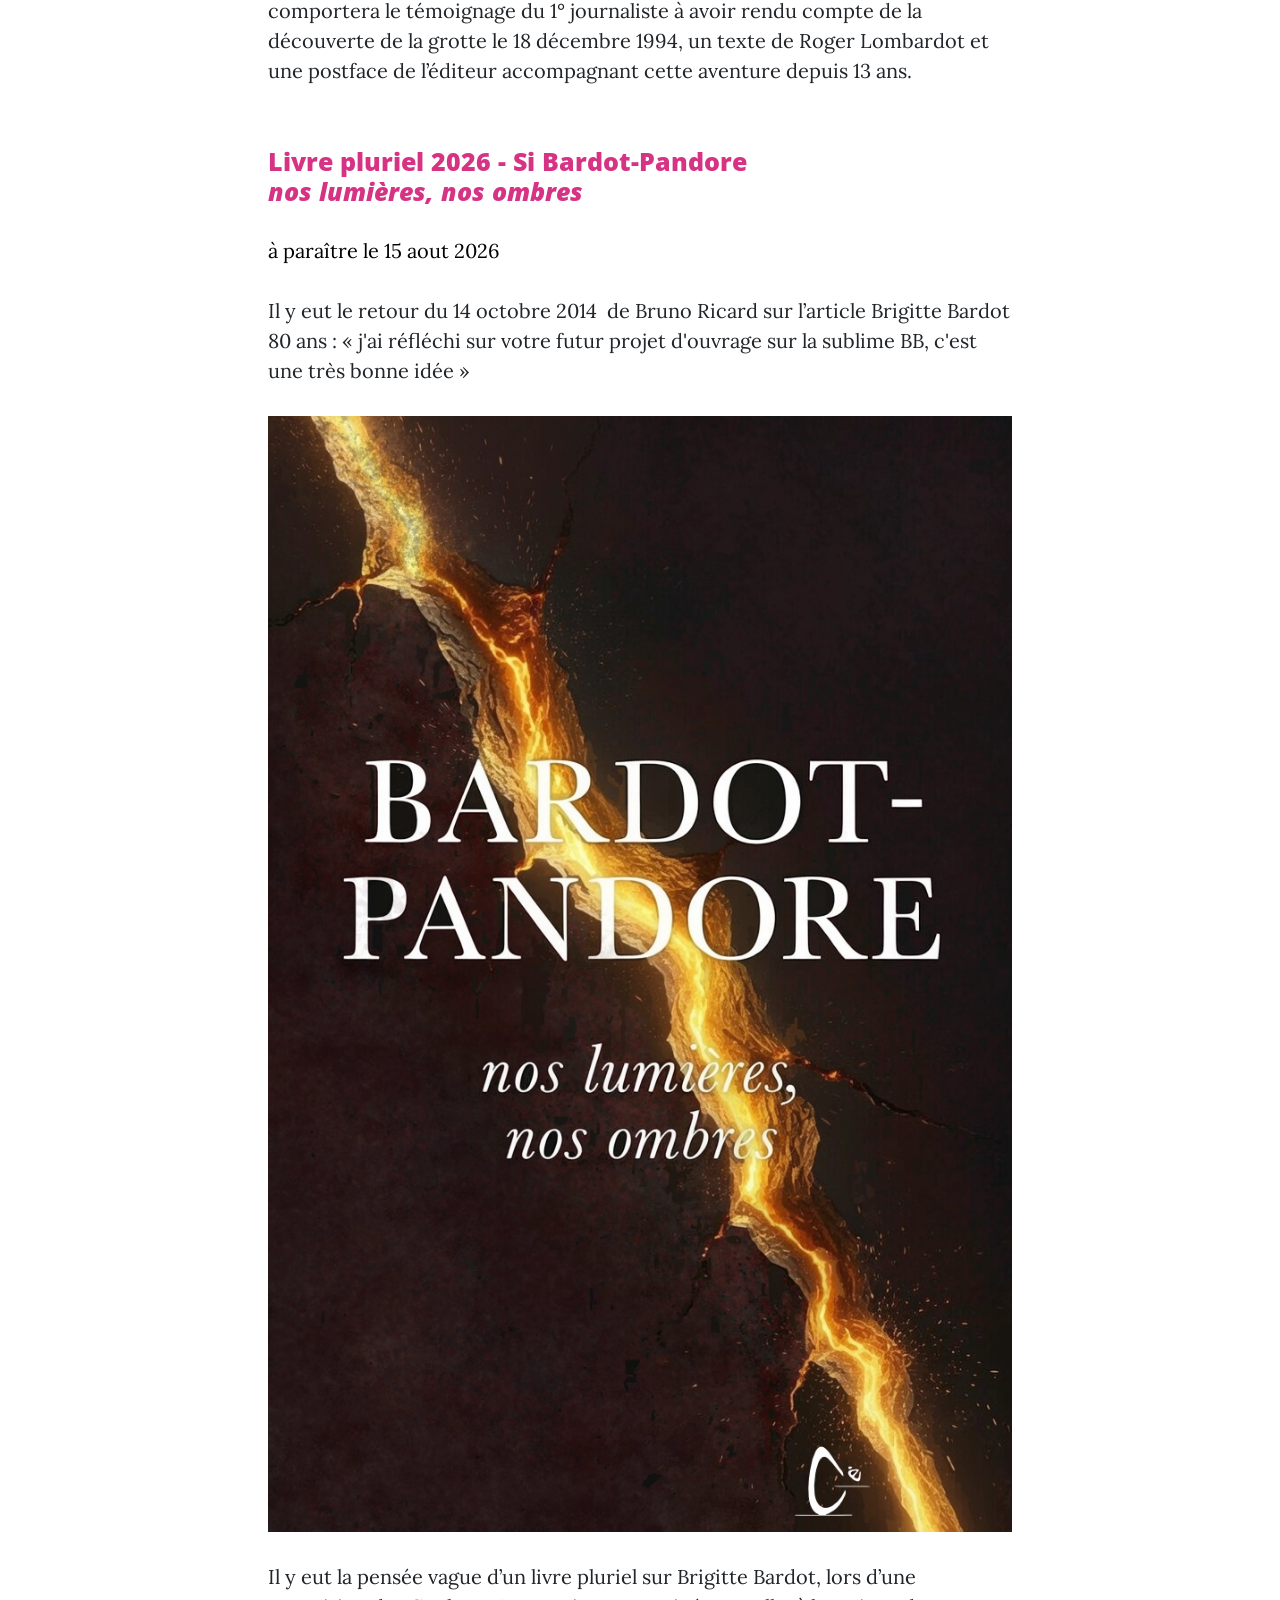
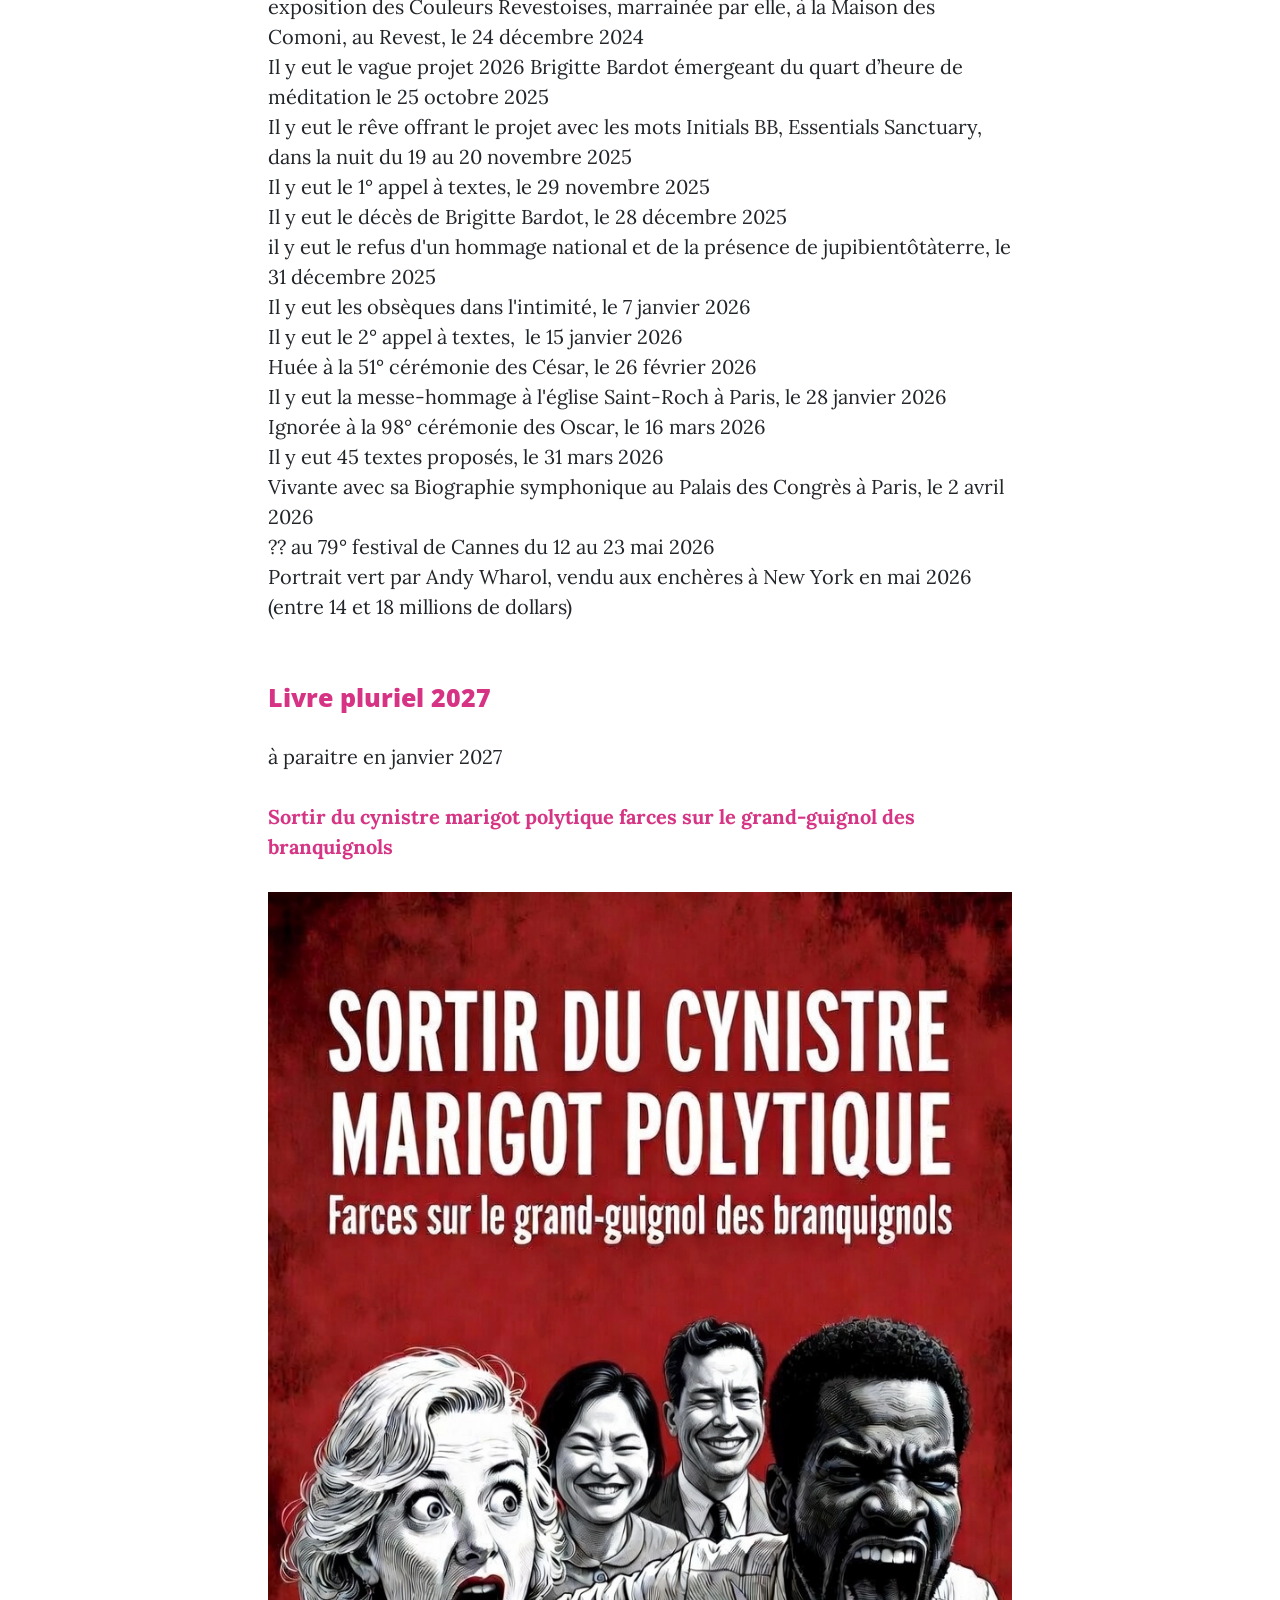
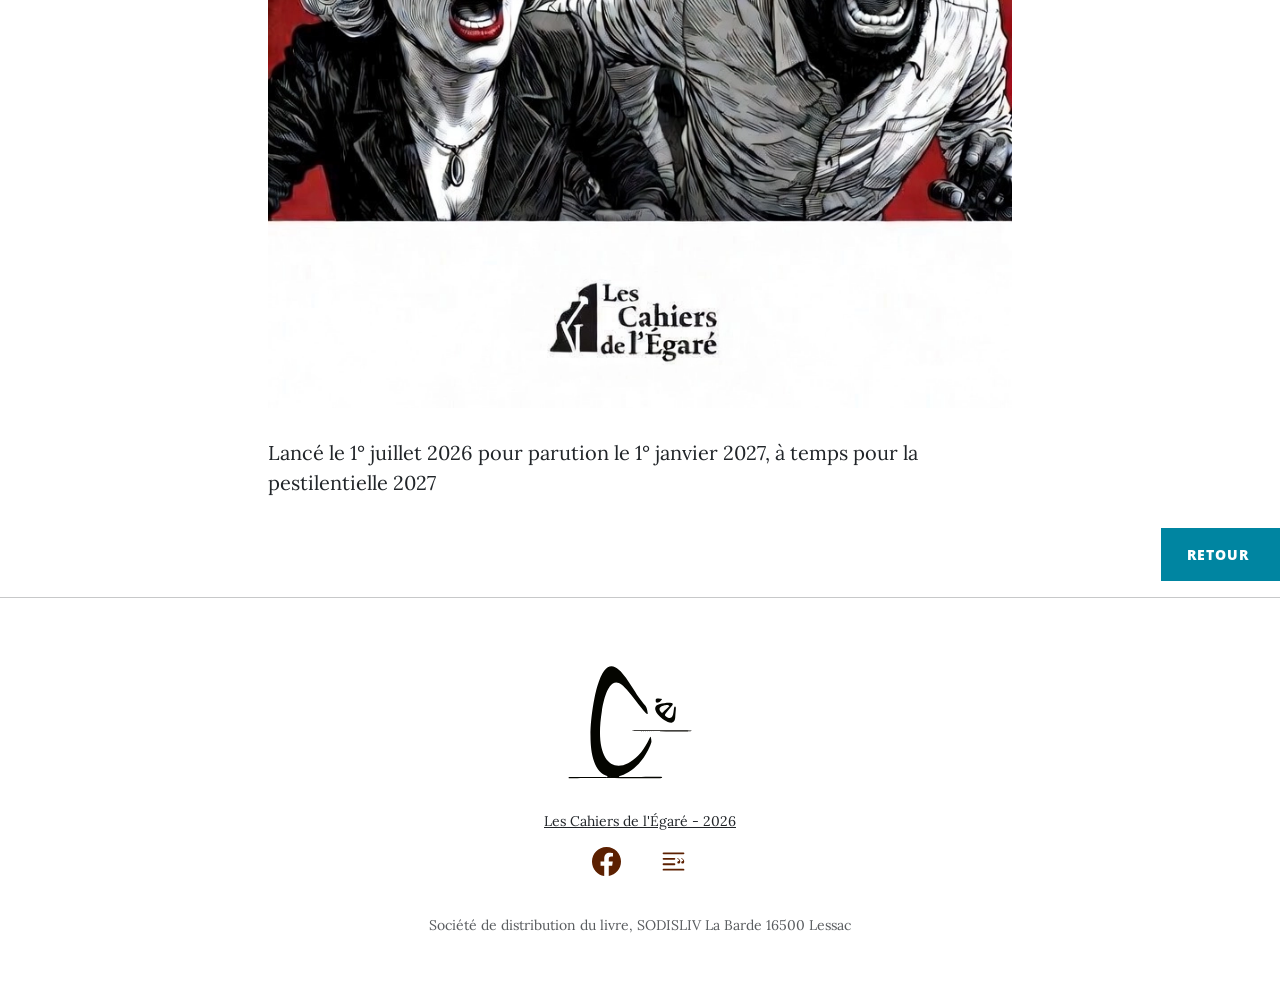
==== commit 850795c0: "Add files via upload" ====
--- a/about-1.html
+++ b/about-1.html
@@ -12,6 +12,7 @@
     <link rel="stylesheet" href="https://fonts.googleapis.com/css?family=Lora:400,700,400italic,700italic&amp;display=swap">
     <link rel="stylesheet" href="https://fonts.googleapis.com/css?family=Advent+Pro&amp;display=swap">
     <link rel="stylesheet" href="assets/fonts/font-awesome.min.css">
+    <link rel="stylesheet" href="assets/css/bss-overrides.css">
     <link rel="stylesheet" href="assets/css/animate.min.css">
 </head>
 
@@ -44,6 +45,7 @@
             </div>
         </div>
     </header>
+    <div class="clearfix"><a class="btn btn-primary float-end" role="button" href="about.html">RETOUR&nbsp;</a></div>
     <div class="container">
         <hr>
         <div class="col-md-10 col-lg-8 mx-auto">
@@ -52,9 +54,9 @@
             <p>Ce livre comprendra La Rose, 1° volet, édité en 2003, réédité en 2007, Homo Botticelli, 2° volet, édité en 2013, L’oeil de Dieu, 3° volet, créé en septembre 2025 à Laurac-en-Vivarais et repris dans la grotte Chauvet 2 les 27 et 28 mars 2026. Il sera préfacé par Valérie Moles, conservatrice de la grotte Chauvet 2, comportera le témoignage du 1° journaliste à avoir rendu compte de la découverte de la grotte le 18 décembre 1994, un texte de Roger Lombardot et une postface de l’éditeur accompagnant cette aventure depuis 13 ans.</p>
         </div>
         <div class="col-md-10 col-lg-8 mx-auto">
-            <h2 class="section-heading" style="font-size: 25px;color: var(--bs-pink);"><strong>Livre pluriel 2026 -&nbsp;Si Bardot m'était contée</strong></h2>
+            <h2 class="section-heading" style="font-size: 25px;color: var(--bs-pink);"><strong>Livre pluriel 2026 -&nbsp;Si Bardot-Pandore</strong><br><strong><em>nos lumières, nos ombres</em></strong></h2>
             <p><span style="color: rgb(0, 0, 0);">à paraître le 15 aout 2026</span></p>
-            <p>Il y eut le retour du 14 octobre 2014&nbsp; de Bruno Ricard sur l’article Brigitte Bardot 80 ans : « j'ai réfléchi sur votre futur projet d'ouvrage sur la sublime BB, c'est une très bonne idée »</p><a href="#"><img class="img-fluid" src="assets/img/sibardotmetaitcontee.webp"></a>
+            <p>Il y eut le retour du 14 octobre 2014&nbsp; de Bruno Ricard sur l’article Brigitte Bardot 80 ans : « j'ai réfléchi sur votre futur projet d'ouvrage sur la sublime BB, c'est une très bonne idée »</p><a href="#"><img class="img-fluid" src="assets/img/bardot.webp"></a>
             <p>Il y eut la pensée vague d’un livre pluriel sur Brigitte Bardot, lors d’une exposition des Couleurs Revestoises, marrainée par elle, à la Maison des Comoni, au Revest, le 24 décembre 2024<br>Il y eut le vague projet 2026 Brigitte Bardot émergeant du quart d’heure de méditation le 25 octobre 2025<br>Il y eut le rêve offrant le projet avec les mots Initials BB, Essentials Sanctuary, dans la nuit du 19 au 20 novembre 2025&nbsp;<br>Il y eut le 1° appel à textes, le 29 novembre 2025<br>Il y eut le décès de Brigitte Bardot, le 28 décembre 2025<br>il y eut le refus d'un hommage national et de la présence de jupibientôtàterre, le 31 décembre 2025<br>Il y eut les obsèques dans l'intimité, le 7 janvier 2026<br>Il y eut le 2° appel à textes,&nbsp; le 15 janvier 2026<br>Huée à la 51° cérémonie des César, le 26 février 2026<br>Il y eut la messe-hommage à l'église Saint-Roch à Paris, le 28 janvier 2026<br>Ignorée à la 98° cérémonie des Oscar, le 16 mars 2026<br>Il y eut 45 textes proposés, le 31 mars 2026<br>Vivante avec sa Biographie symphonique au Palais des Congrès à Paris, le 2 avril 2026<br>?? au 79° festival de Cannes du 12 au 23 mai 2026<br>Portrait vert par Andy Wharol, vendu aux enchères à New York en mai 2026 (entre 14 et 18 millions de dollars)</p>
         </div>
         <div class="col-md-10 col-lg-8 mx-auto">
@@ -69,7 +71,11 @@
     <footer>
         <div class="container">
             <div class="row">
+                <div class="col-5 col-sm-4 col-md-3 col-lg-2 col-xl-2 col-xxl-2 mx-auto"><img class="object-fit-none object-fit-md-scale d-flex" width="146" height="117" src="assets/img/favicon_512.svg"></div>
+            </div>
+            <div class="row">
                 <div class="col-md-10 col-lg-8 mx-auto">
+                    <p class="text-muted copyright"><a href="index.html">Les Cahiers de l'Égaré - 2026</a></p>
                     <ul class="list-inline text-center">
                         <li class="list-inline-item"><span class="fa-stack fa-lg"><a data-bss-hover-animate="flash" style="font-size:29px;color:#5c2001;background-color:rgba(255,255,255,0.36);" href="https://www.facebook.com/groups/255850827928567"><svg class="bi bi-facebook" xmlns="http://www.w3.org/2000/svg" width="1em" height="1em" fill="currentColor" viewBox="0 0 16 16" style="color:#5c2001;background-color:rgba(239,134,48,0);">
                                         <path d="M16 8.049c0-4.446-3.582-8.05-8-8.05C3.58 0-.002 3.603-.002 8.05c0 4.017 2.926 7.347 6.75 7.951v-5.625h-2.03V8.05H6.75V6.275c0-2.017 1.195-3.131 3.022-3.131.876 0 1.791.157 1.791.157v1.98h-1.009c-.993 0-1.303.621-1.303 1.258v1.51h2.218l-.354 2.326H9.25V16c3.824-.604 6.75-3.934 6.75-7.951"></path>
@@ -78,10 +84,8 @@
                                         <path d="M2.5 3a.5.5 0 0 0 0 1h11a.5.5 0 0 0 0-1zm0 3a.5.5 0 0 0 0 1h6a.5.5 0 0 0 0-1zm0 3a.5.5 0 0 0 0 1h6a.5.5 0 0 0 0-1zm0 3a.5.5 0 0 0 0 1h11a.5.5 0 0 0 0-1zm10.113-5.373a7 7 0 0 0-.445-.275l.21-.352q.183.111.452.287.27.176.51.428.234.246.398.562.164.31.164.692 0 .54-.216.873-.217.328-.721.328-.322 0-.504-.211a.7.7 0 0 1-.188-.463q0-.345.211-.521.205-.182.569-.182h.281a1.7 1.7 0 0 0-.123-.498 1.4 1.4 0 0 0-.252-.37 2 2 0 0 0-.346-.298m-2.168 0A7 7 0 0 0 10 6.352L10.21 6q.183.111.452.287.27.176.51.428.234.246.398.562.164.31.164.692 0 .54-.216.873-.217.328-.721.328-.322 0-.504-.211a.7.7 0 0 1-.188-.463q0-.345.211-.521.206-.182.569-.182h.281a1.8 1.8 0 0 0-.117-.492 1.4 1.4 0 0 0-.258-.375 2 2 0 0 0-.346-.3z"></path>
                                     </svg></a></span></li>
                     </ul>
-                    <p class="text-muted copyright">Les Cahiers de l'Égaré - 2026</p>
                     <p class="text-muted copyright">Société de distribution du livre, SODISLIV La Barde 16500 Lessac</p>
                 </div>
-                <div class="col col-lg-2"><img width="146" height="117" src="assets/img/logo.webp"></div>
             </div>
         </div>
     </footer>
--- a/assets/css/bss-overrides.css
+++ b/assets/css/bss-overrides.css
@@ -0,0 +1,8 @@
+:root, [data-bs-theme=light] {
+  --bs-link-decoration: none;
+}
+
+a {
+  text-decoration: var(--bs-link-decoration);
+}
+
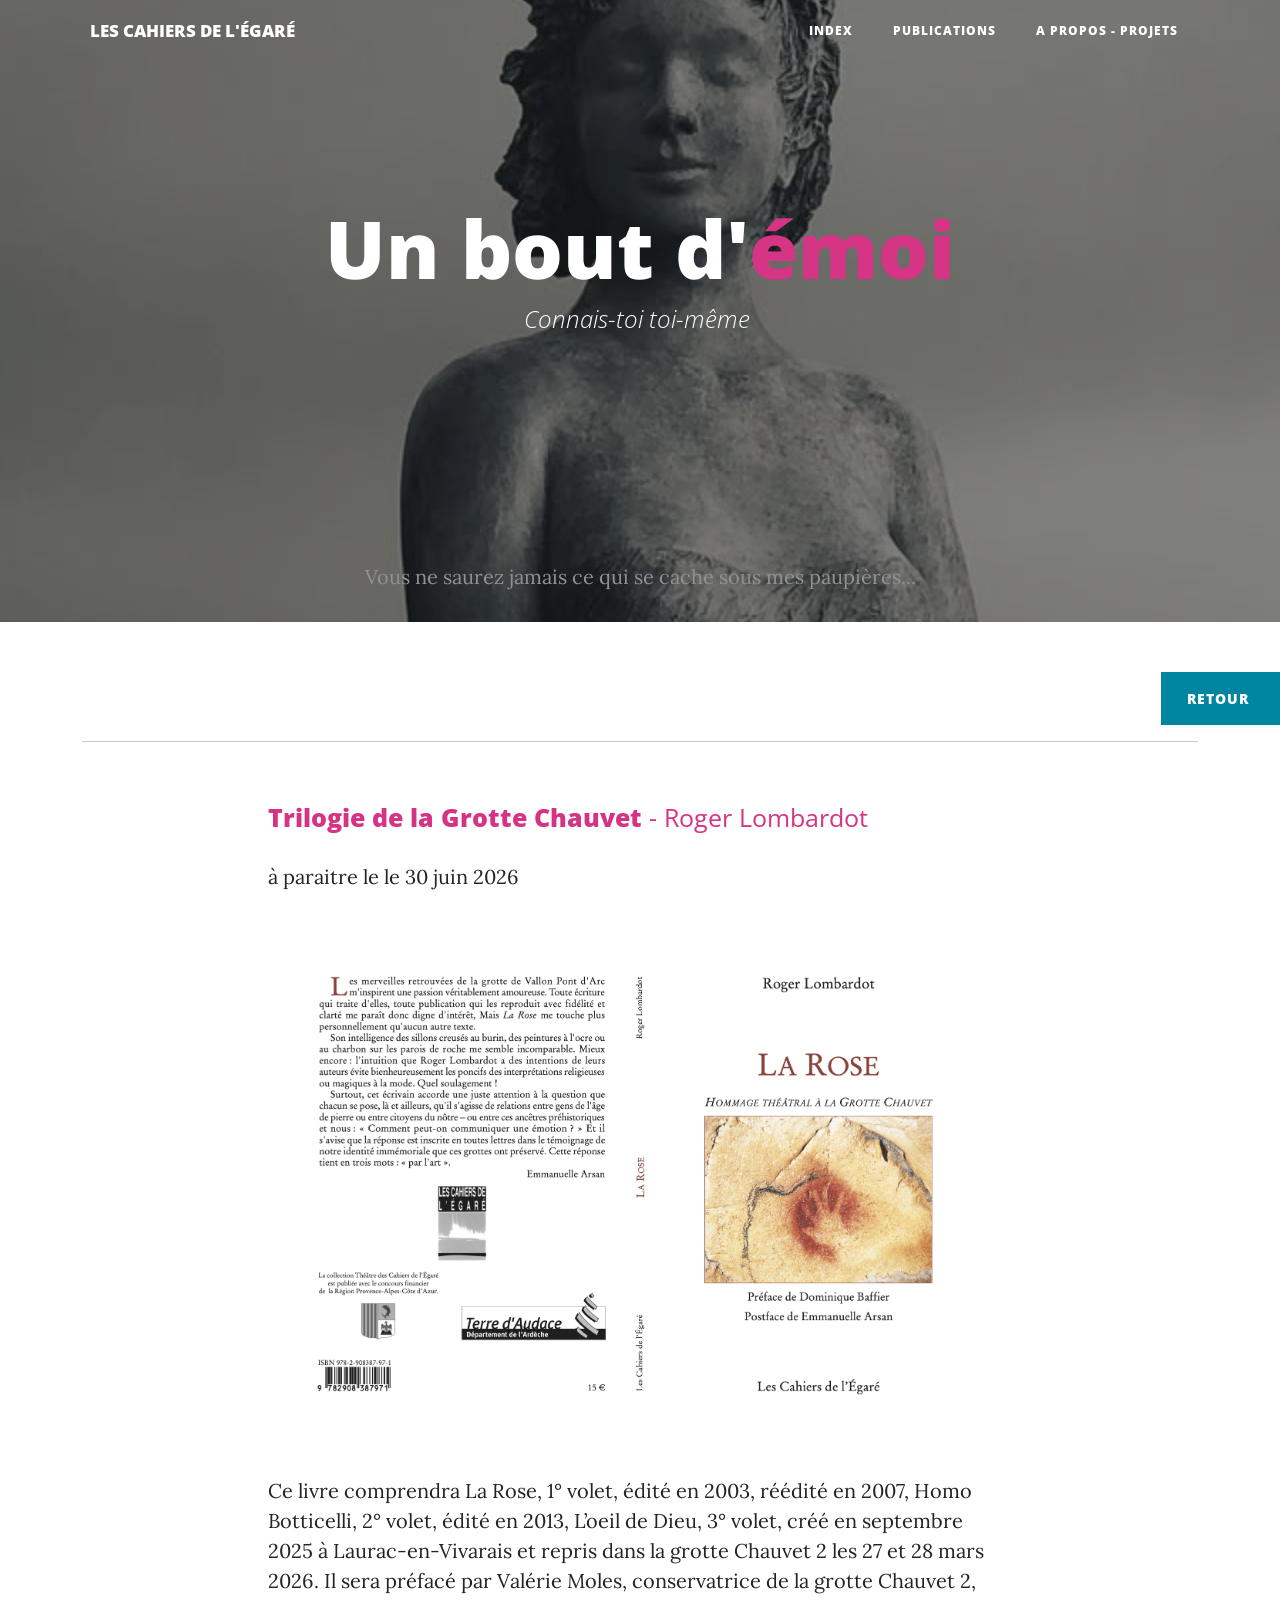
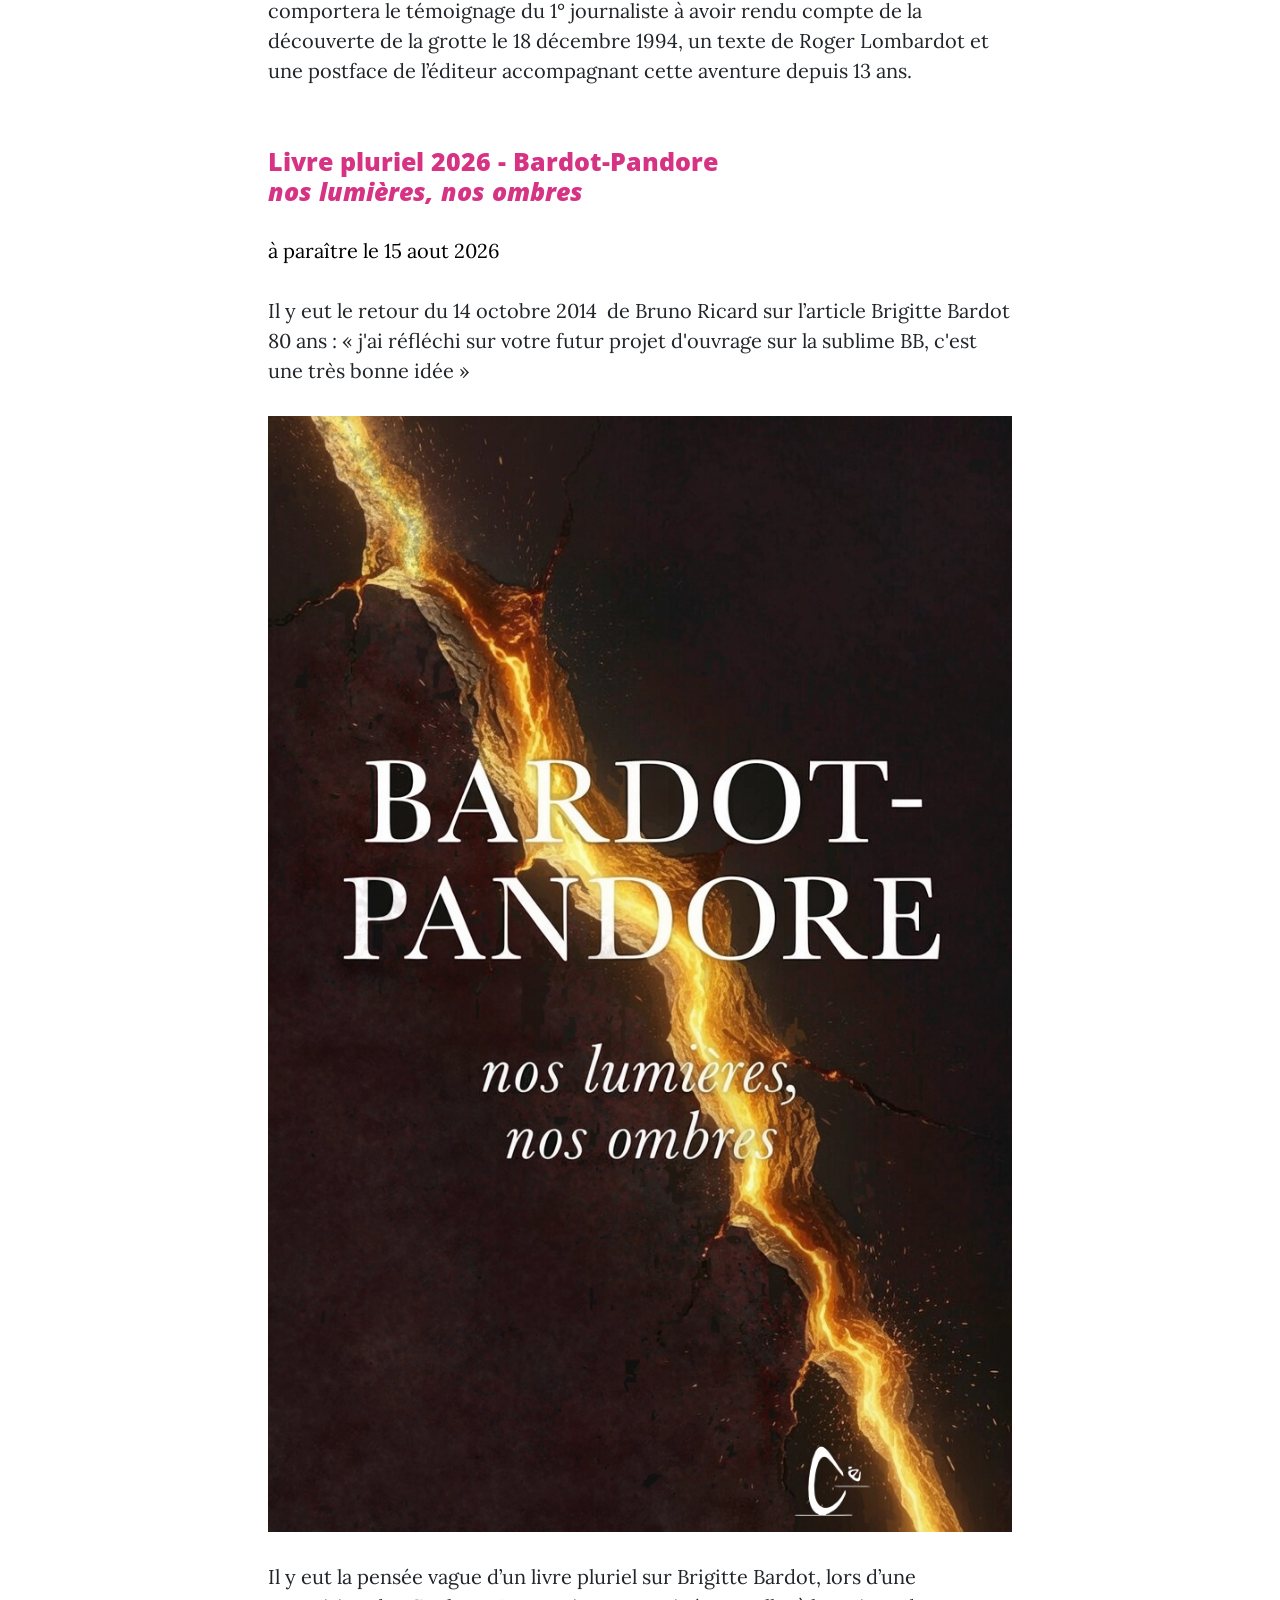
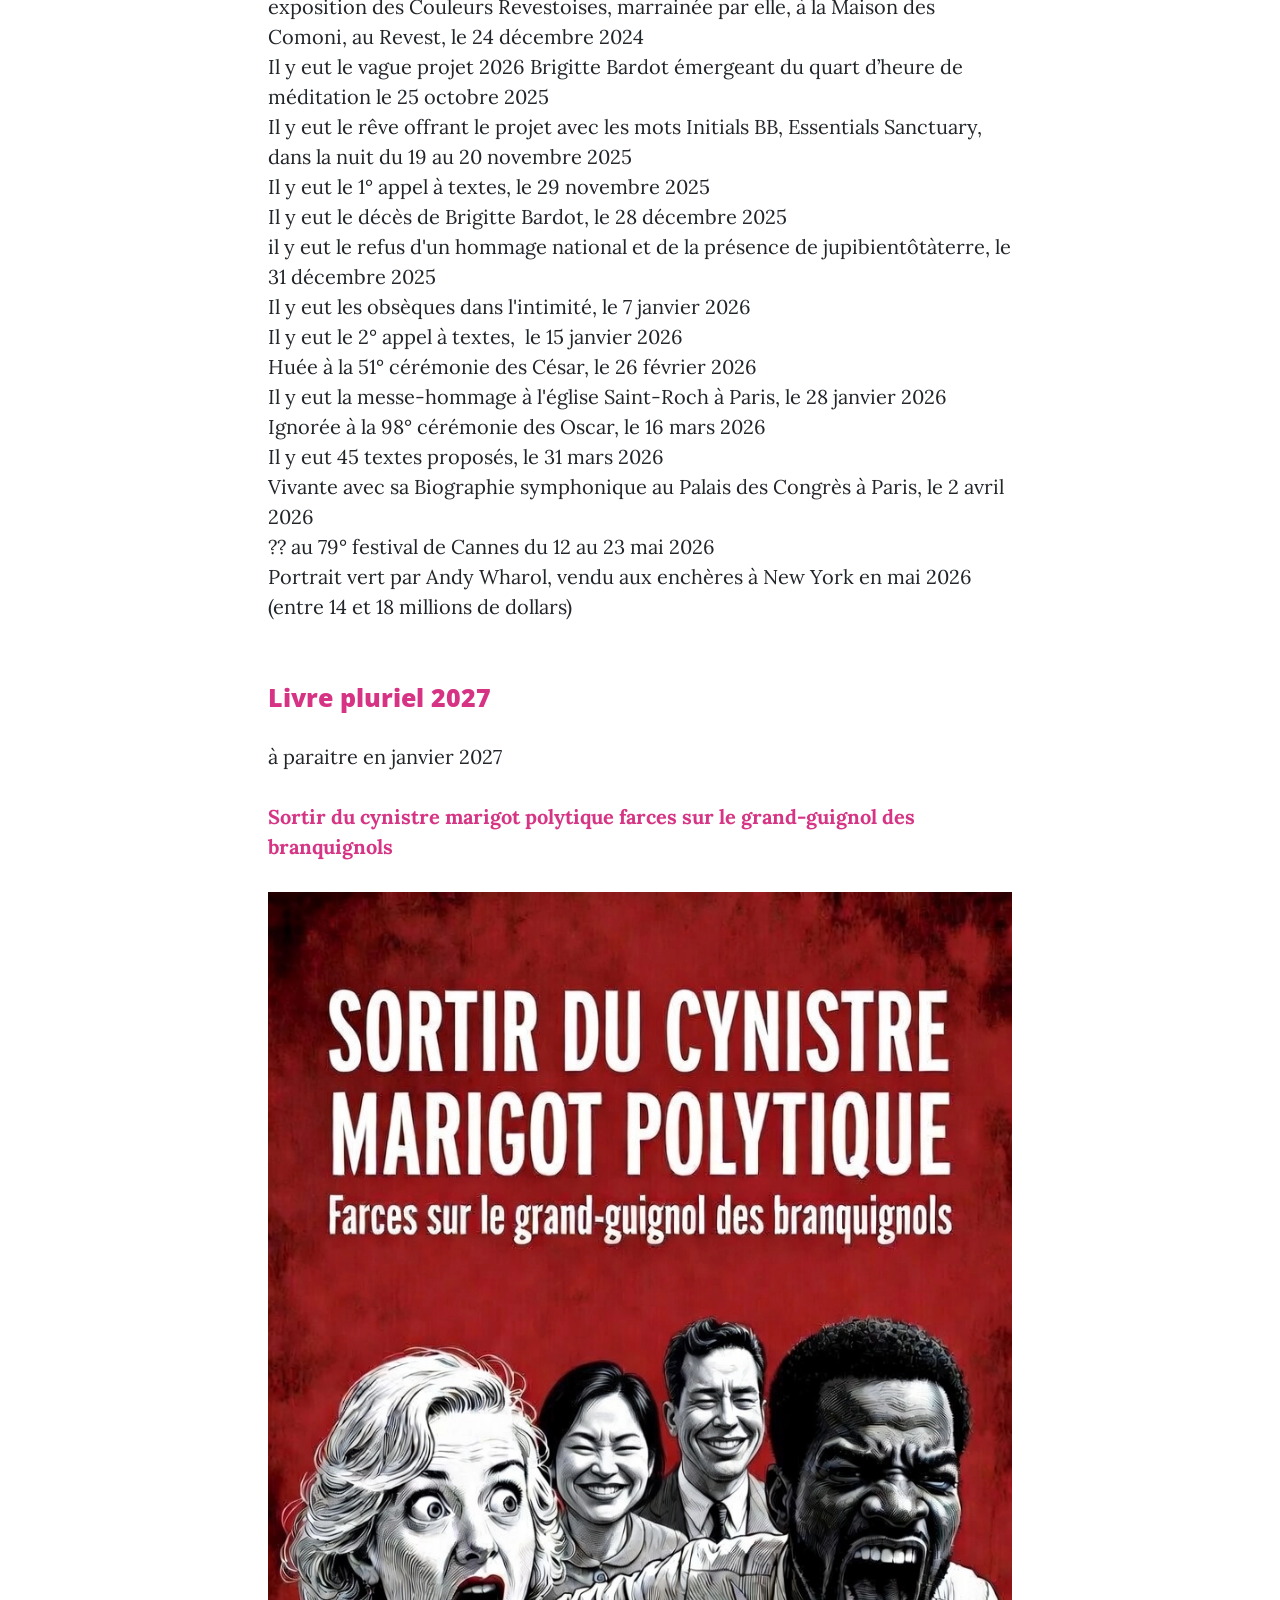
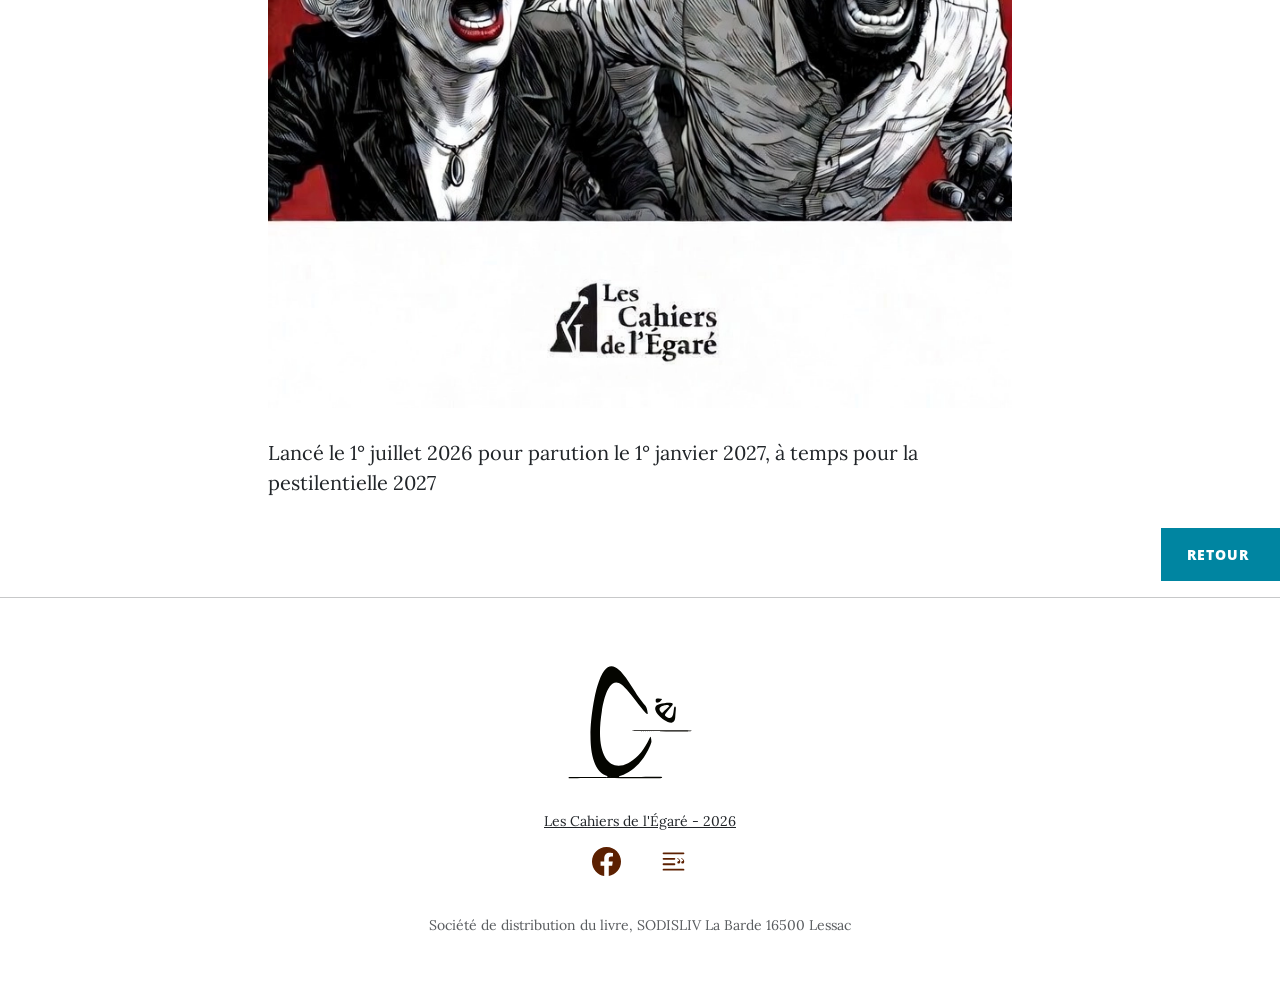
==== commit 0ee01c62: "Add files via upload" ====
--- a/about-1.html
+++ b/about-1.html
@@ -54,7 +54,7 @@
             <p>Ce livre comprendra La Rose, 1° volet, édité en 2003, réédité en 2007, Homo Botticelli, 2° volet, édité en 2013, L’oeil de Dieu, 3° volet, créé en septembre 2025 à Laurac-en-Vivarais et repris dans la grotte Chauvet 2 les 27 et 28 mars 2026. Il sera préfacé par Valérie Moles, conservatrice de la grotte Chauvet 2, comportera le témoignage du 1° journaliste à avoir rendu compte de la découverte de la grotte le 18 décembre 1994, un texte de Roger Lombardot et une postface de l’éditeur accompagnant cette aventure depuis 13 ans.</p>
         </div>
         <div class="col-md-10 col-lg-8 mx-auto">
-            <h2 class="section-heading" style="font-size: 25px;color: var(--bs-pink);"><strong>Livre pluriel 2026 -&nbsp;Si Bardot-Pandore</strong><br><strong><em>nos lumières, nos ombres</em></strong></h2>
+            <h2 class="section-heading" style="font-size: 25px;color: var(--bs-pink);"><strong>Livre pluriel 2026 - Bardot-Pandore</strong><br><strong><em>nos lumières, nos ombres</em></strong></h2>
             <p><span style="color: rgb(0, 0, 0);">à paraître le 15 aout 2026</span></p>
             <p>Il y eut le retour du 14 octobre 2014&nbsp; de Bruno Ricard sur l’article Brigitte Bardot 80 ans : « j'ai réfléchi sur votre futur projet d'ouvrage sur la sublime BB, c'est une très bonne idée »</p><a href="#"><img class="img-fluid" src="assets/img/bardot.webp"></a>
             <p>Il y eut la pensée vague d’un livre pluriel sur Brigitte Bardot, lors d’une exposition des Couleurs Revestoises, marrainée par elle, à la Maison des Comoni, au Revest, le 24 décembre 2024<br>Il y eut le vague projet 2026 Brigitte Bardot émergeant du quart d’heure de méditation le 25 octobre 2025<br>Il y eut le rêve offrant le projet avec les mots Initials BB, Essentials Sanctuary, dans la nuit du 19 au 20 novembre 2025&nbsp;<br>Il y eut le 1° appel à textes, le 29 novembre 2025<br>Il y eut le décès de Brigitte Bardot, le 28 décembre 2025<br>il y eut le refus d'un hommage national et de la présence de jupibientôtàterre, le 31 décembre 2025<br>Il y eut les obsèques dans l'intimité, le 7 janvier 2026<br>Il y eut le 2° appel à textes,&nbsp; le 15 janvier 2026<br>Huée à la 51° cérémonie des César, le 26 février 2026<br>Il y eut la messe-hommage à l'église Saint-Roch à Paris, le 28 janvier 2026<br>Ignorée à la 98° cérémonie des Oscar, le 16 mars 2026<br>Il y eut 45 textes proposés, le 31 mars 2026<br>Vivante avec sa Biographie symphonique au Palais des Congrès à Paris, le 2 avril 2026<br>?? au 79° festival de Cannes du 12 au 23 mai 2026<br>Portrait vert par Andy Wharol, vendu aux enchères à New York en mai 2026 (entre 14 et 18 millions de dollars)</p>
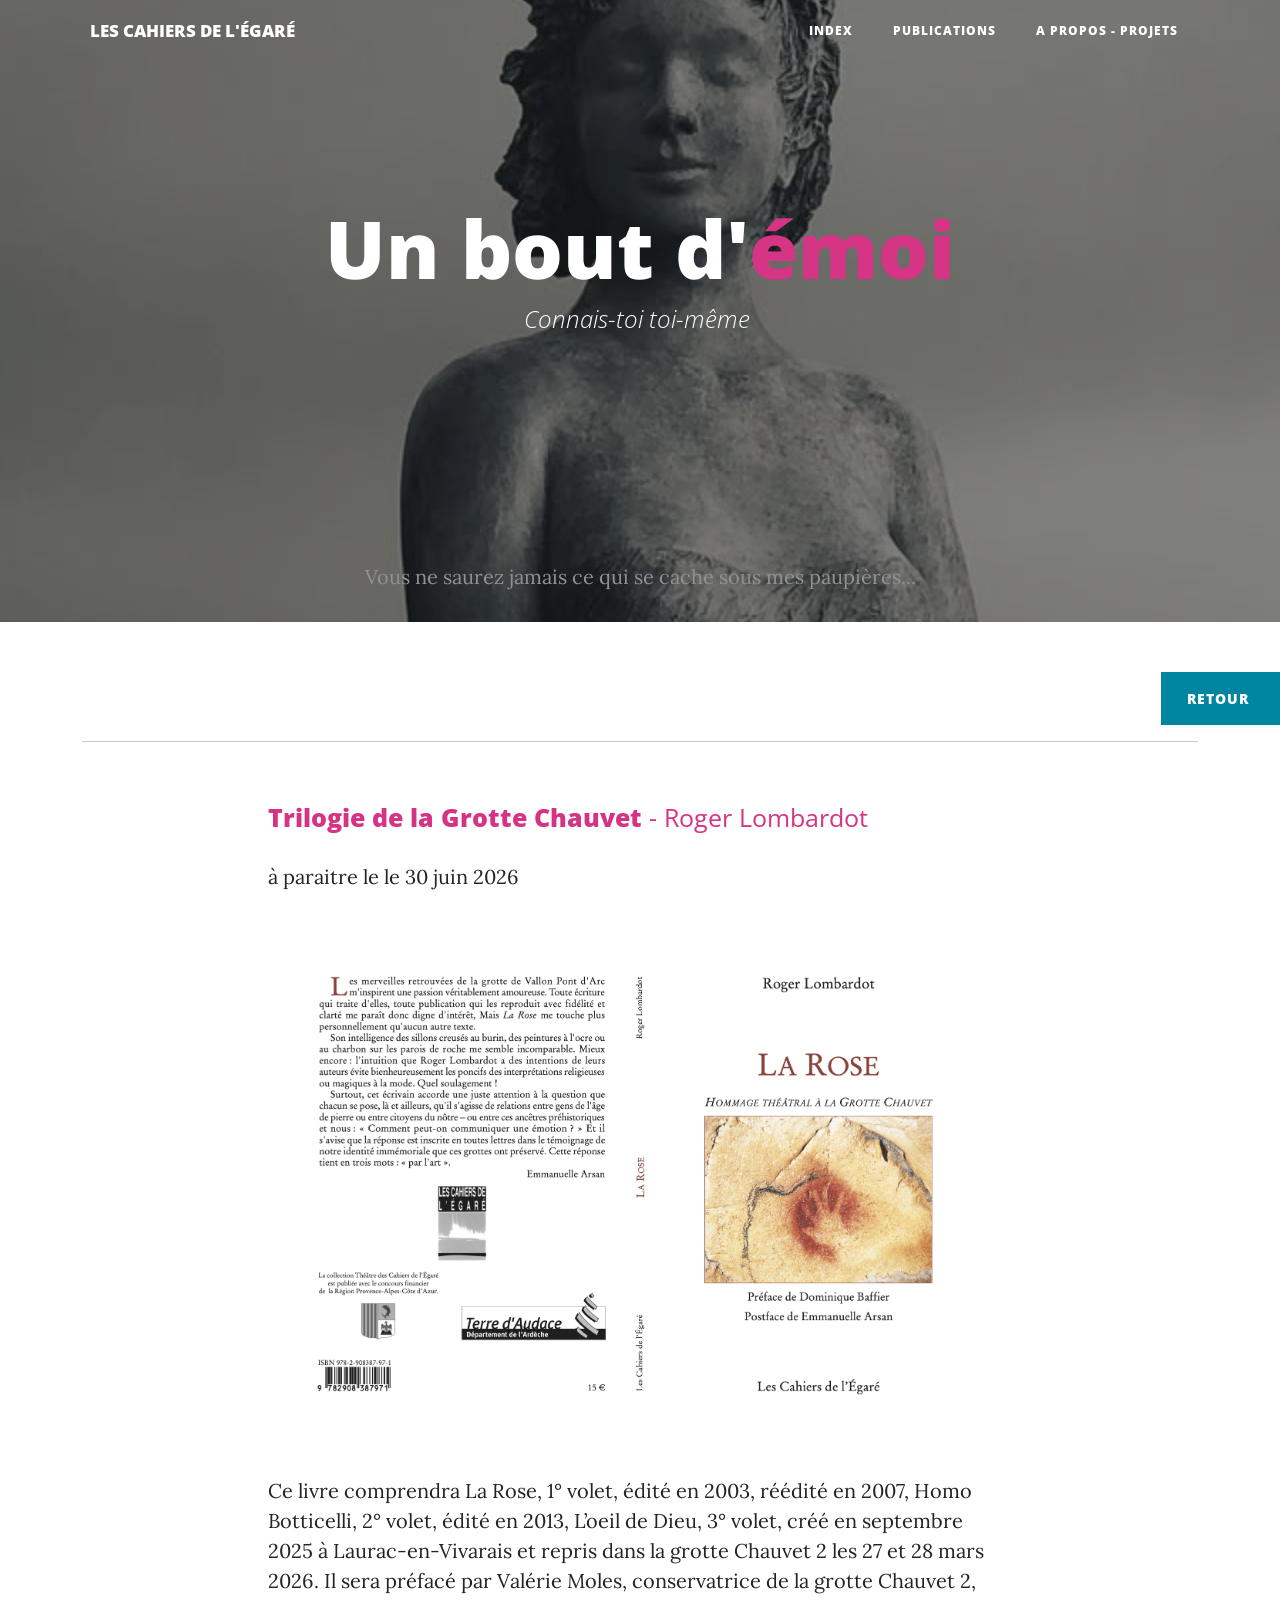
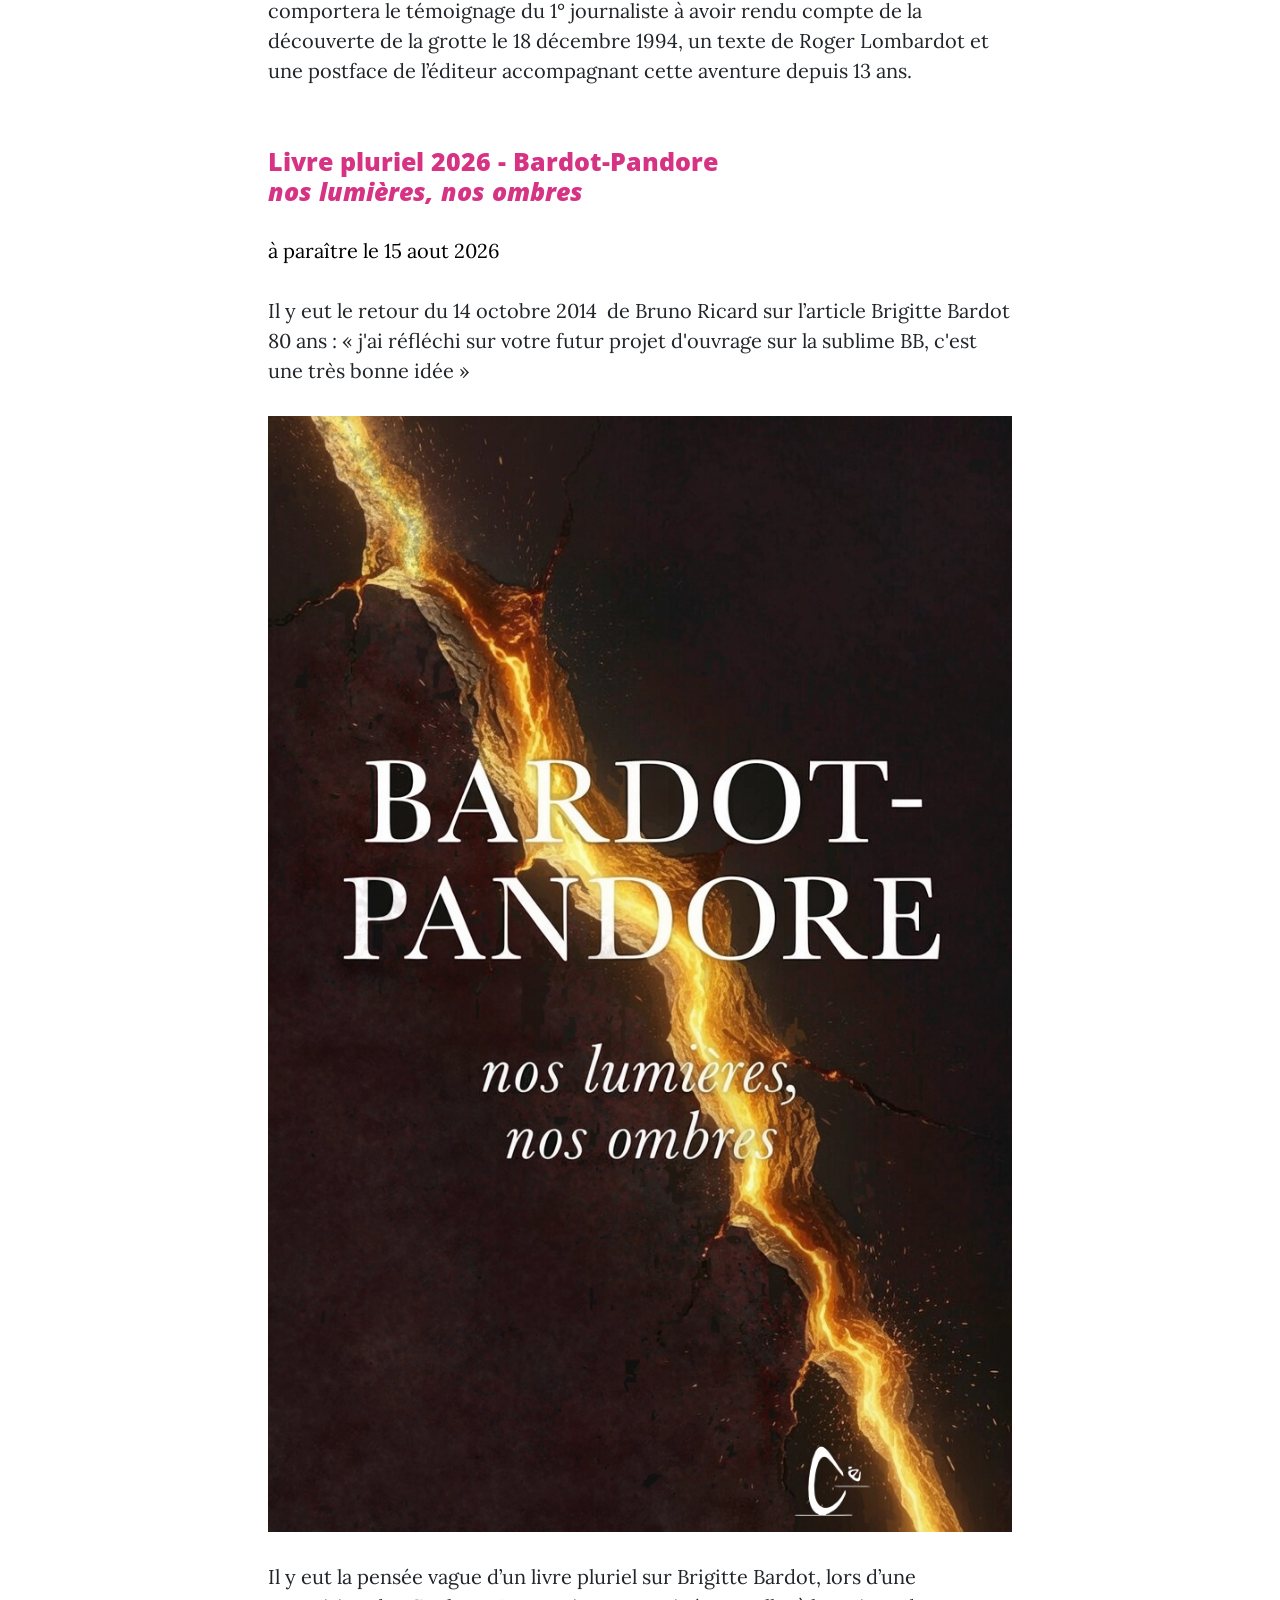
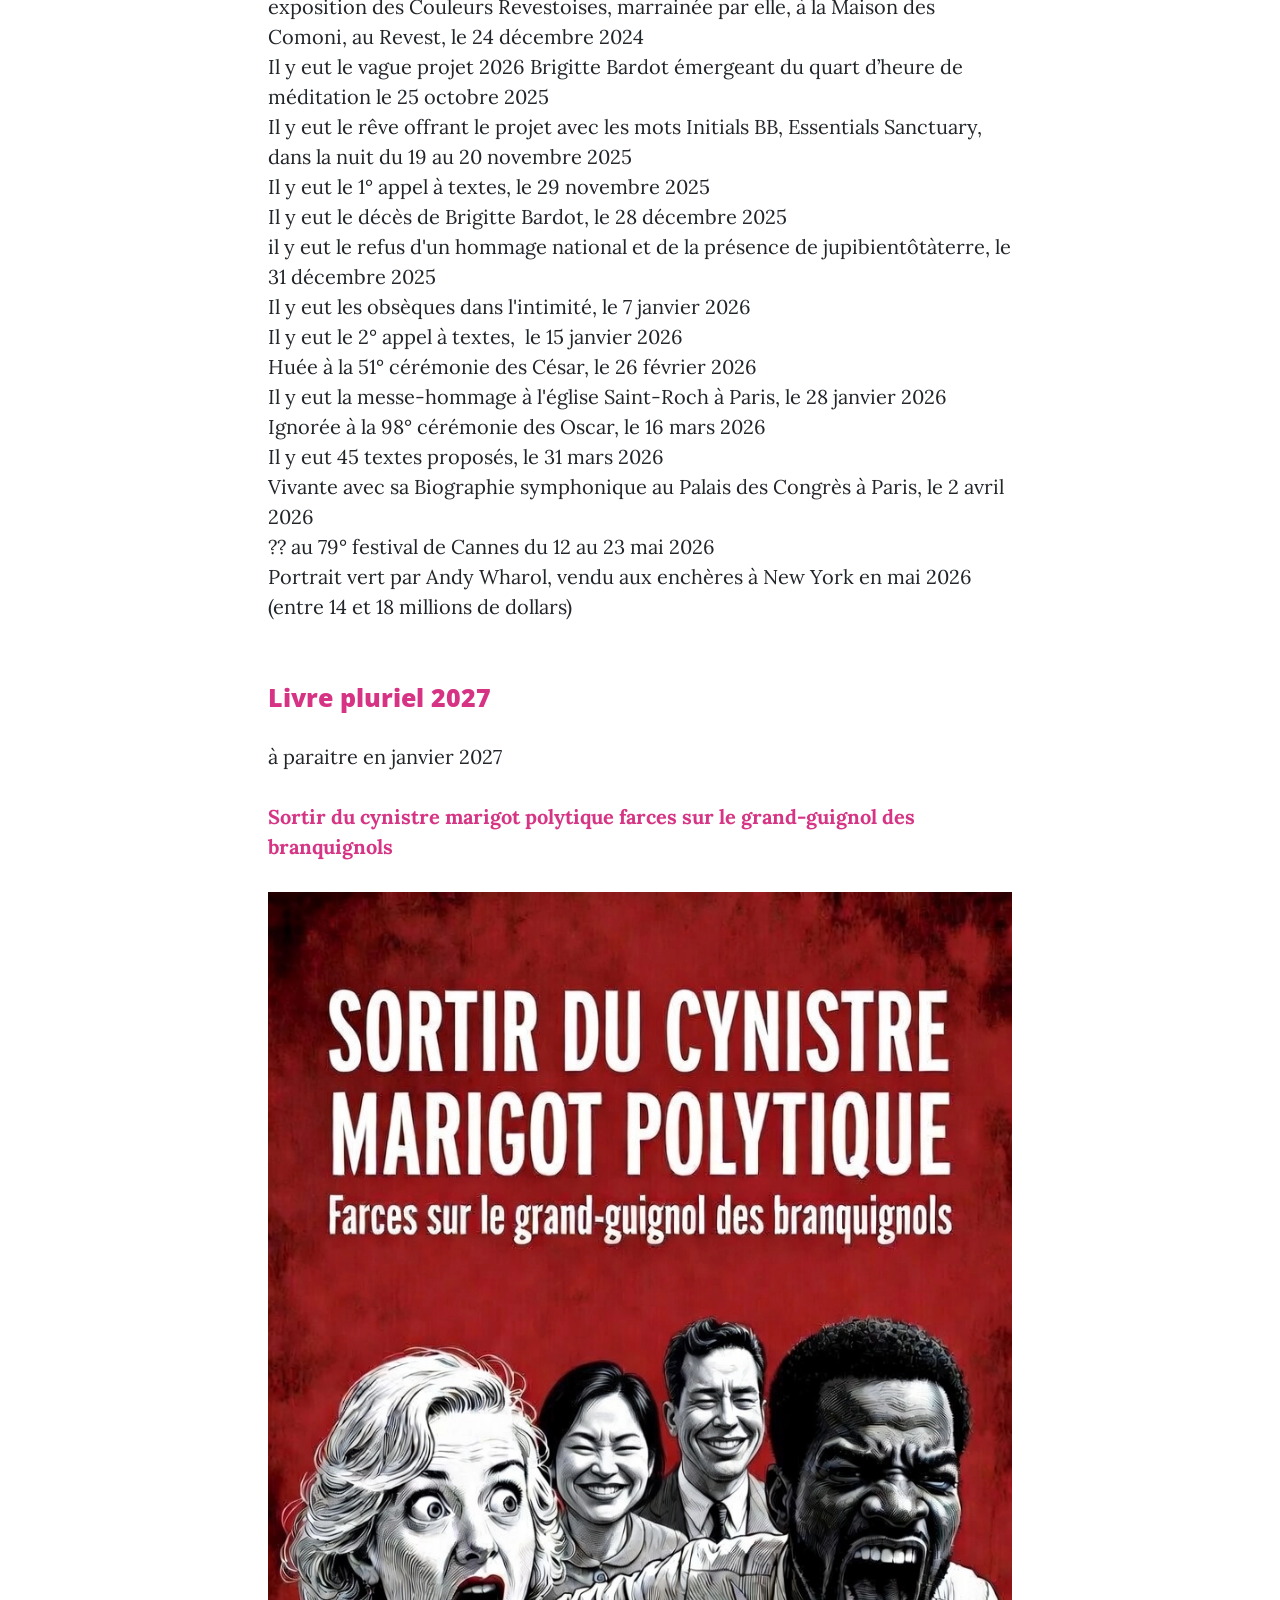
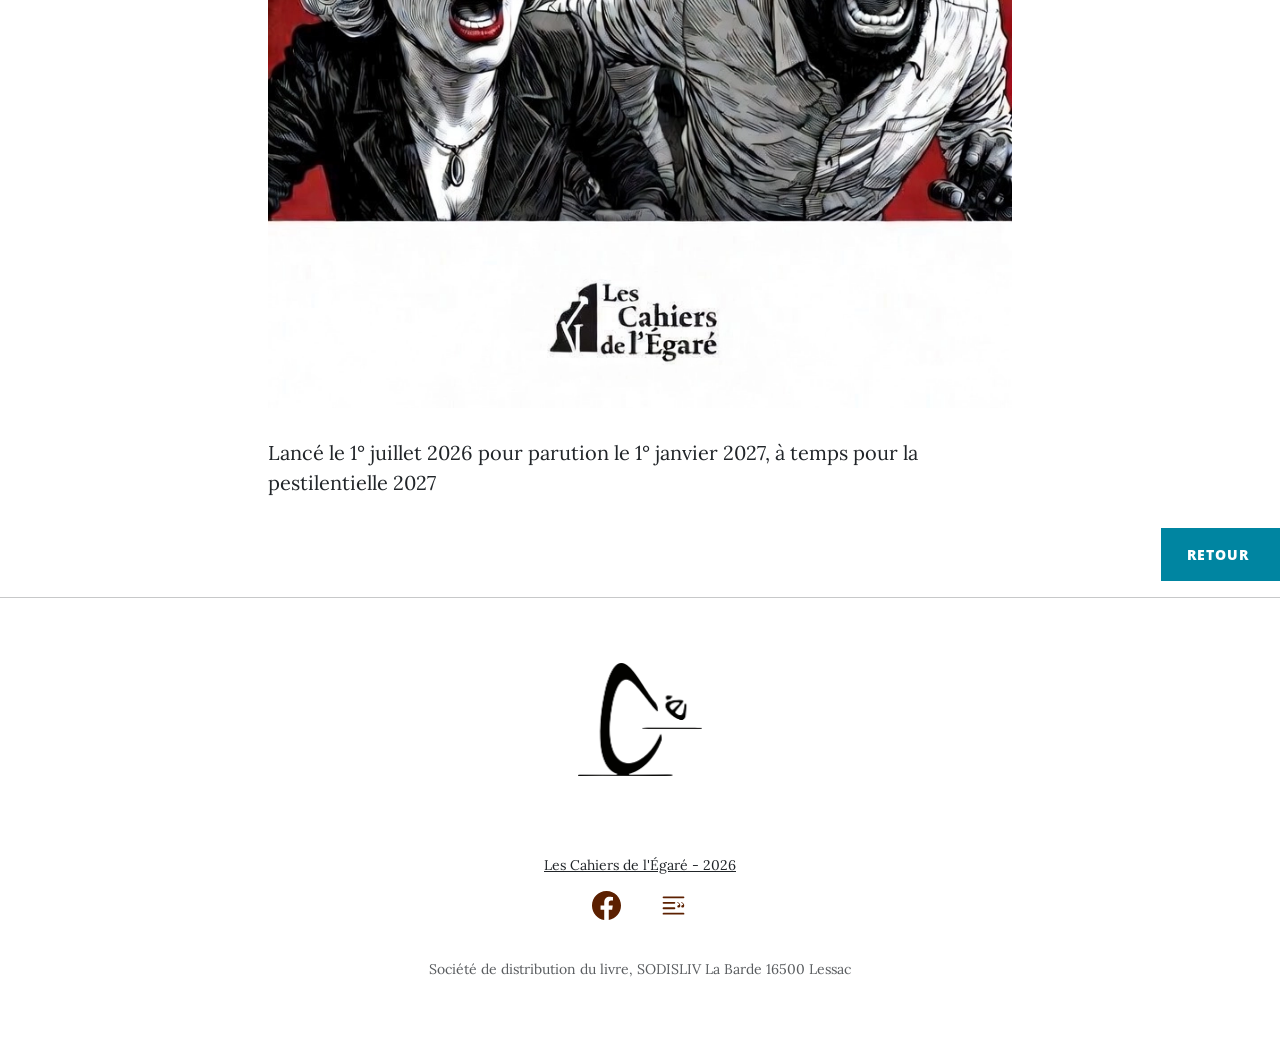
==== commit 7161180a: "Add files via upload" ====
--- a/about-1.html
+++ b/about-1.html
@@ -68,11 +68,9 @@
     </div>
     <div class="clearfix"><a class="btn btn-primary float-end" role="button" href="about.html">RETOUR&nbsp;</a></div>
     <hr>
-    <footer>
+    <footer style="padding-top: 0px;">
+        <div class="container d-flex flex-column align-items-center py-4 py-xl-5"><img class="object-fit-fill object-fit-md-scale d-flex" width="124" height="115" src="assets/img/logo.png" style="text-align: center;"></div>
         <div class="container">
-            <div class="row">
-                <div class="col-5 col-sm-4 col-md-3 col-lg-2 col-xl-2 col-xxl-2 mx-auto"><img class="object-fit-none object-fit-md-scale d-flex" width="146" height="117" src="assets/img/favicon_512.svg"></div>
-            </div>
             <div class="row">
                 <div class="col-md-10 col-lg-8 mx-auto">
                     <p class="text-muted copyright"><a href="index.html">Les Cahiers de l'Égaré - 2026</a></p>
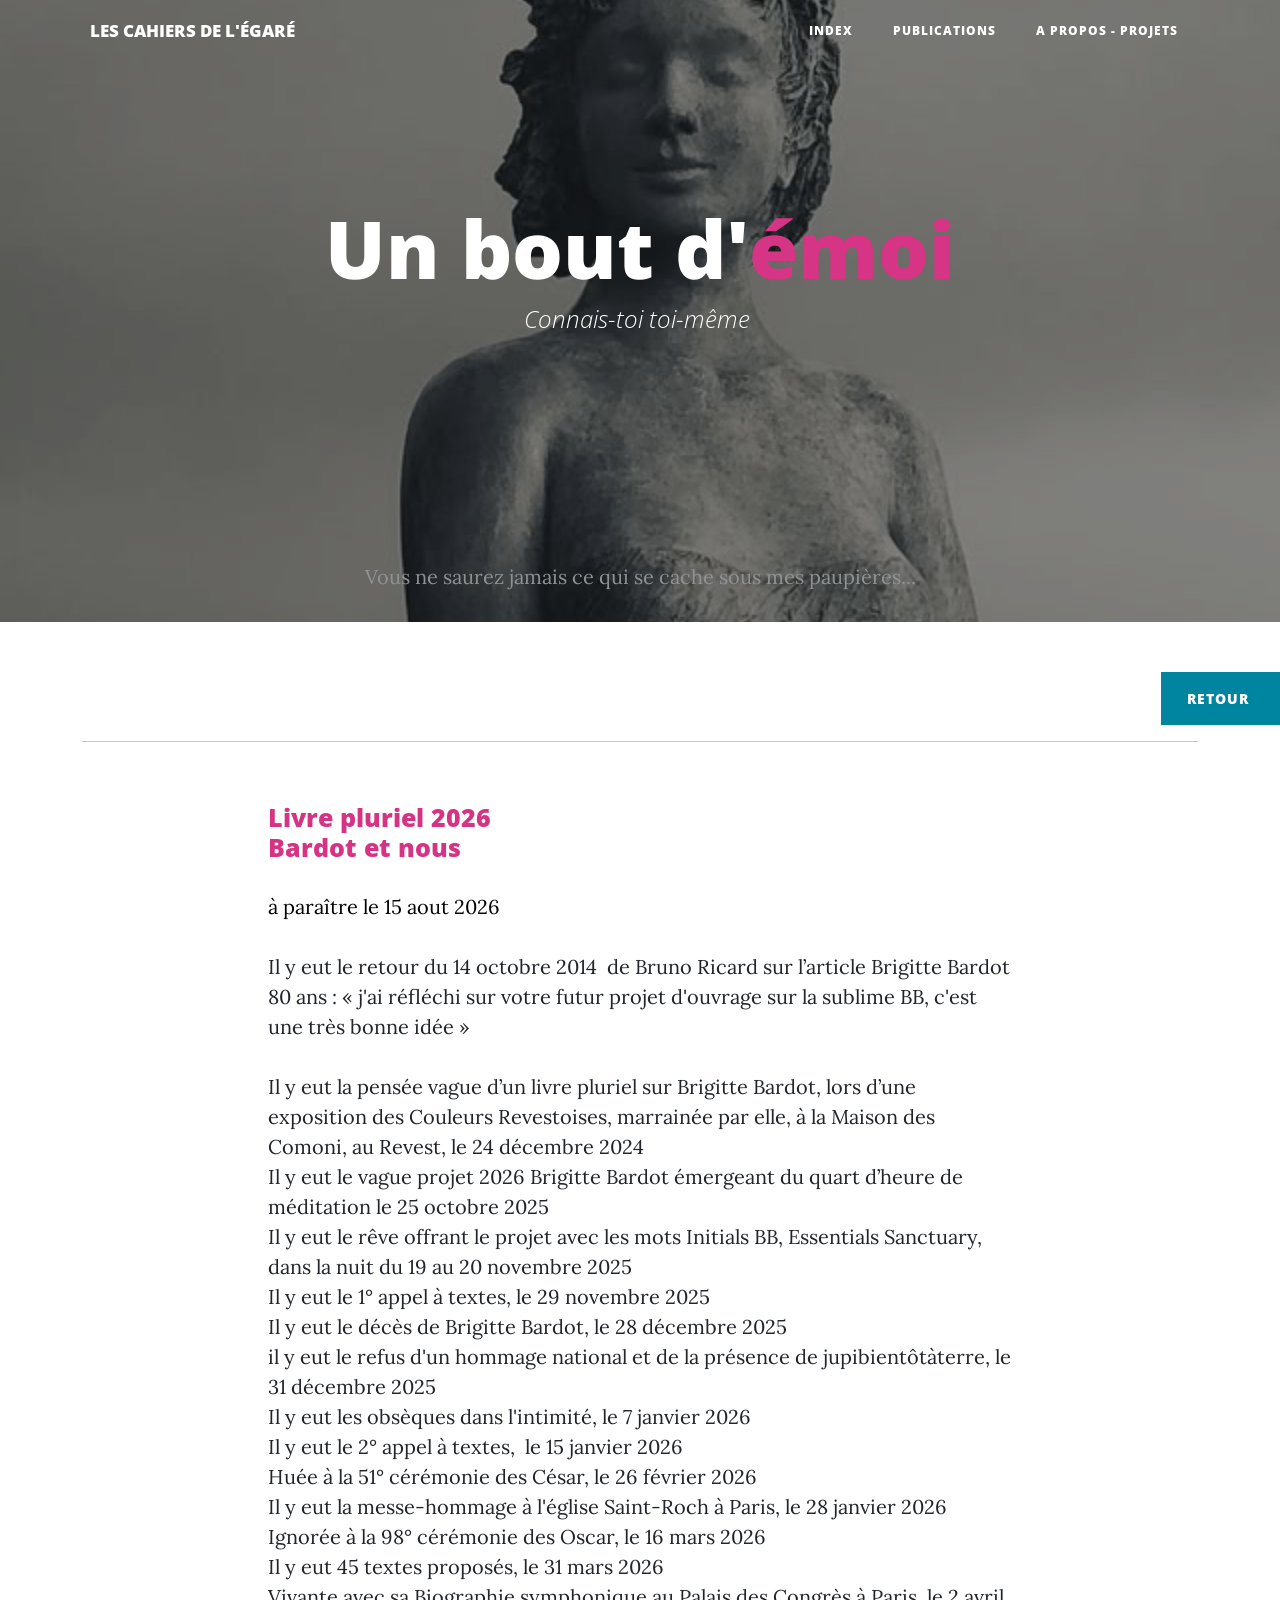
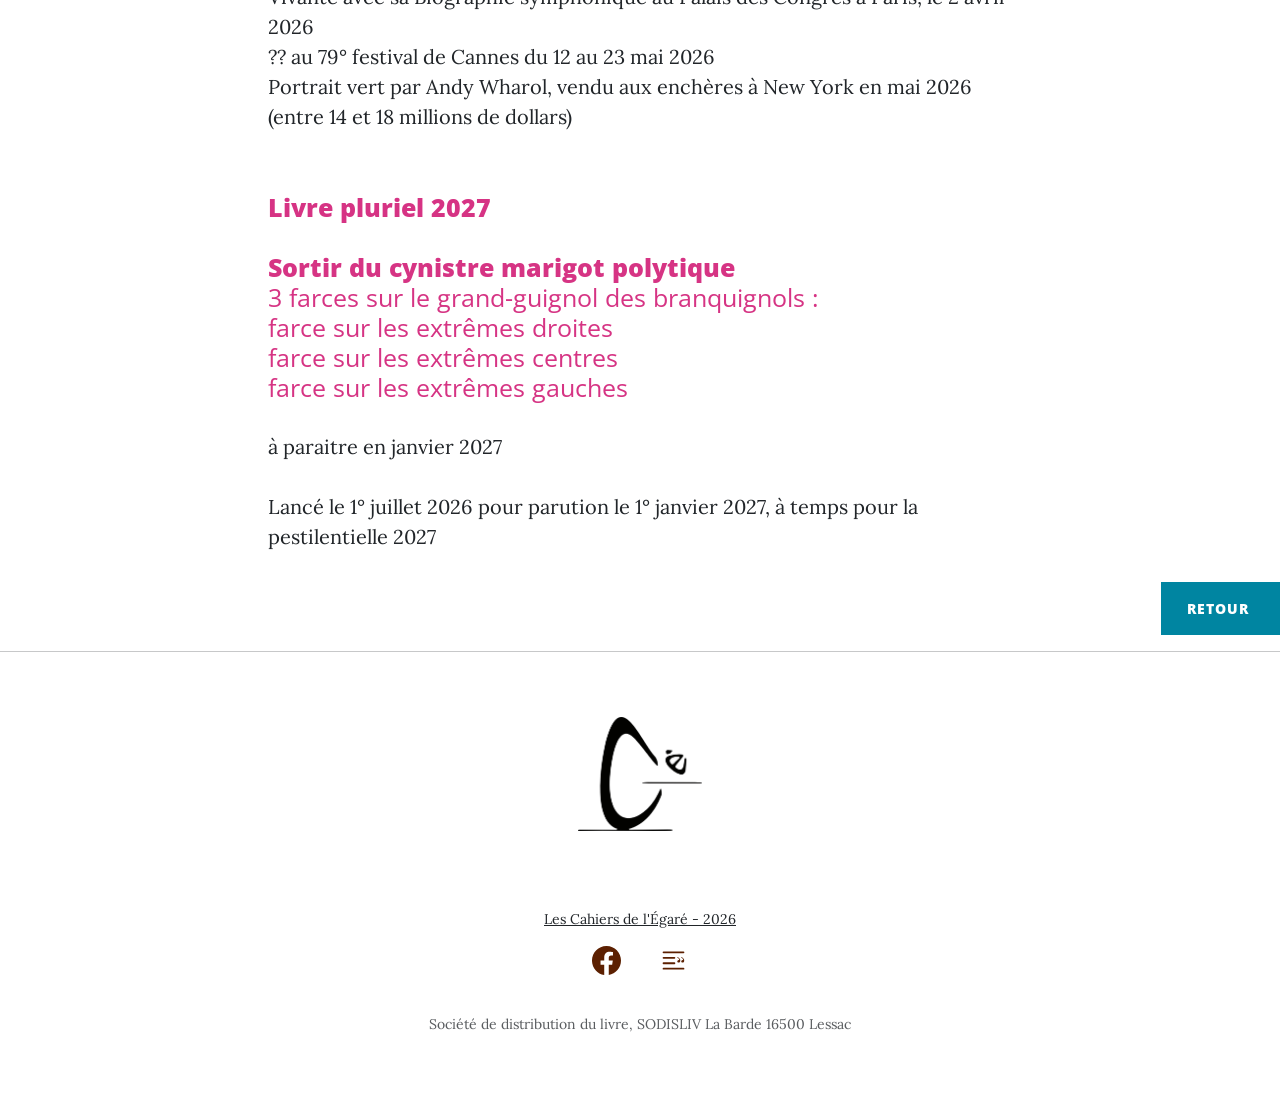
==== commit 5ab8b14b: "Add files via upload" ====
--- a/about-1.html
+++ b/about-1.html
@@ -49,20 +49,15 @@
     <div class="container">
         <hr>
         <div class="col-md-10 col-lg-8 mx-auto">
-            <h2 class="section-heading" style="font-size: 25px;color: var(--bs-pink);"><strong>Trilogie de la Grotte Chauvet </strong><span style="font-weight: normal !important;">-&nbsp;Roger Lombardot</span></h2>
-            <p>à paraitre le le 30 juin 2026</p><a href="#"><img class="img-fluid" src="assets/img/larose.webp"></a>
-            <p>Ce livre comprendra La Rose, 1° volet, édité en 2003, réédité en 2007, Homo Botticelli, 2° volet, édité en 2013, L’oeil de Dieu, 3° volet, créé en septembre 2025 à Laurac-en-Vivarais et repris dans la grotte Chauvet 2 les 27 et 28 mars 2026. Il sera préfacé par Valérie Moles, conservatrice de la grotte Chauvet 2, comportera le témoignage du 1° journaliste à avoir rendu compte de la découverte de la grotte le 18 décembre 1994, un texte de Roger Lombardot et une postface de l’éditeur accompagnant cette aventure depuis 13 ans.</p>
-        </div>
-        <div class="col-md-10 col-lg-8 mx-auto">
-            <h2 class="section-heading" style="font-size: 25px;color: var(--bs-pink);"><strong>Livre pluriel 2026 - Bardot-Pandore</strong><br><strong><em>nos lumières, nos ombres</em></strong></h2>
+            <h2 class="section-heading" style="font-size: 25px;color: var(--bs-pink);"><strong>Livre pluriel 2026&nbsp;</strong><br><strong>Bardot et nous</strong></h2>
             <p><span style="color: rgb(0, 0, 0);">à paraître le 15 aout 2026</span></p>
-            <p>Il y eut le retour du 14 octobre 2014&nbsp; de Bruno Ricard sur l’article Brigitte Bardot 80 ans : « j'ai réfléchi sur votre futur projet d'ouvrage sur la sublime BB, c'est une très bonne idée »</p><a href="#"><img class="img-fluid" src="assets/img/bardot.webp"></a>
+            <p>Il y eut le retour du 14 octobre 2014&nbsp; de Bruno Ricard sur l’article Brigitte Bardot 80 ans : « j'ai réfléchi sur votre futur projet d'ouvrage sur la sublime BB, c'est une très bonne idée »</p><a href="#"></a>
             <p>Il y eut la pensée vague d’un livre pluriel sur Brigitte Bardot, lors d’une exposition des Couleurs Revestoises, marrainée par elle, à la Maison des Comoni, au Revest, le 24 décembre 2024<br>Il y eut le vague projet 2026 Brigitte Bardot émergeant du quart d’heure de méditation le 25 octobre 2025<br>Il y eut le rêve offrant le projet avec les mots Initials BB, Essentials Sanctuary, dans la nuit du 19 au 20 novembre 2025&nbsp;<br>Il y eut le 1° appel à textes, le 29 novembre 2025<br>Il y eut le décès de Brigitte Bardot, le 28 décembre 2025<br>il y eut le refus d'un hommage national et de la présence de jupibientôtàterre, le 31 décembre 2025<br>Il y eut les obsèques dans l'intimité, le 7 janvier 2026<br>Il y eut le 2° appel à textes,&nbsp; le 15 janvier 2026<br>Huée à la 51° cérémonie des César, le 26 février 2026<br>Il y eut la messe-hommage à l'église Saint-Roch à Paris, le 28 janvier 2026<br>Ignorée à la 98° cérémonie des Oscar, le 16 mars 2026<br>Il y eut 45 textes proposés, le 31 mars 2026<br>Vivante avec sa Biographie symphonique au Palais des Congrès à Paris, le 2 avril 2026<br>?? au 79° festival de Cannes du 12 au 23 mai 2026<br>Portrait vert par Andy Wharol, vendu aux enchères à New York en mai 2026 (entre 14 et 18 millions de dollars)</p>
         </div>
         <div class="col-md-10 col-lg-8 mx-auto">
-            <h2 class="section-heading" style="font-size: 25px;color: var(--bs-pink);"><strong>Livre pluriel 2027&nbsp;&nbsp;</strong></h2>
+            <h2 class="section-heading" style="font-size: 25px;color: var(--bs-pink);"><strong>Livre pluriel 2027&nbsp;&nbsp;</strong><br><br><strong><span style="color: rgb(214, 52, 132);">Sortir du cynistre marigot polytique&nbsp;</span></strong><br><span style="font-weight: normal !important; color: rgb(214, 52, 132);">3 farces sur le grand-guignol des branquignols :</span><br><span style="font-weight: normal !important; color: rgb(214, 52, 132);">farce sur les extrêmes droites</span><br><span style="font-weight: normal !important; color: rgb(214, 52, 132);">farce sur les extrêmes centres</span><br><span style="font-weight: normal !important; color: rgb(214, 52, 132);">farce sur les extrêmes gauches</span></h2>
             <p>à paraitre en janvier 2027</p>
-            <p><strong><span style="color: rgb(214, 52, 132);">Sortir du cynistre marigot polytique&nbsp;farces sur le grand-guignol des branquignols</span></strong></p><a href="#"><img class="img-fluid" src="assets/img/farces4.webp"></a>
+            <p></p><a href="#"></a>
             <p>Lancé le 1° juillet 2026 pour parution le 1° janvier 2027, à temps pour la pestilentielle 2027</p>
         </div>
     </div>
